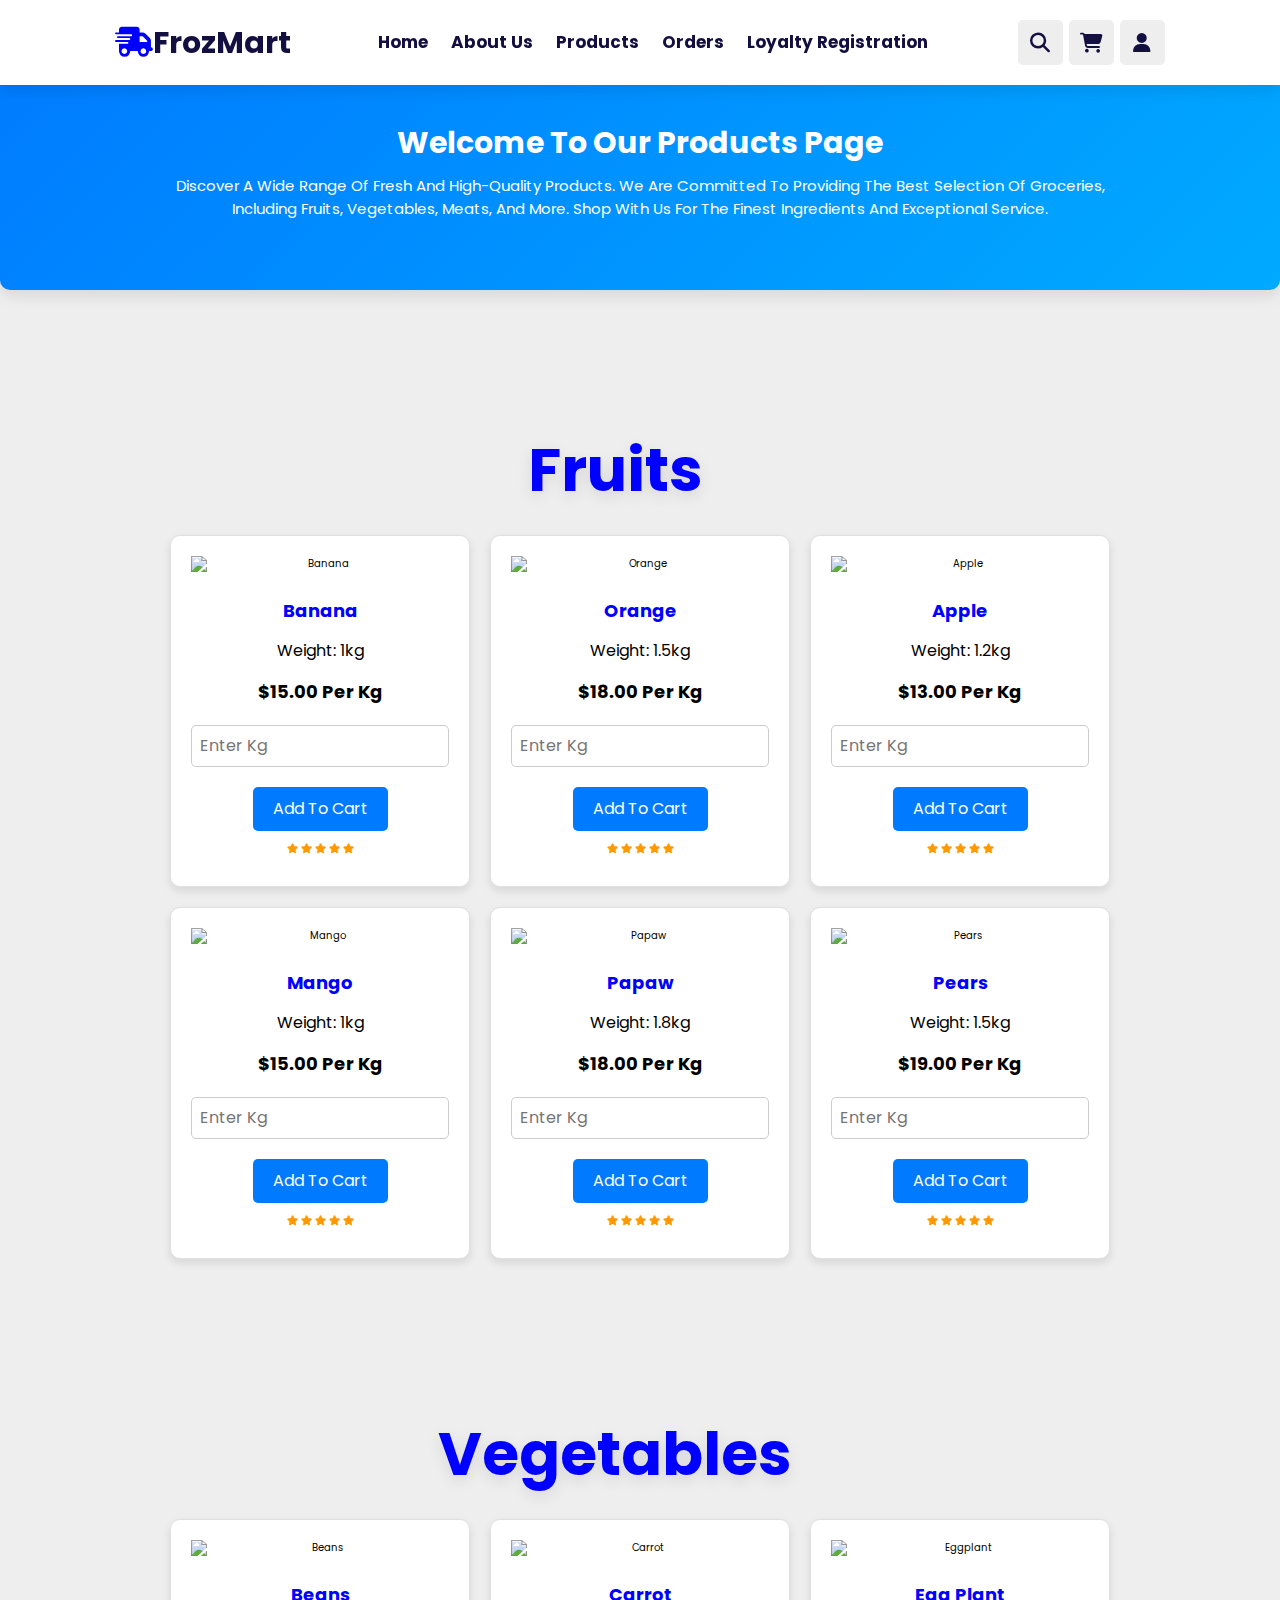
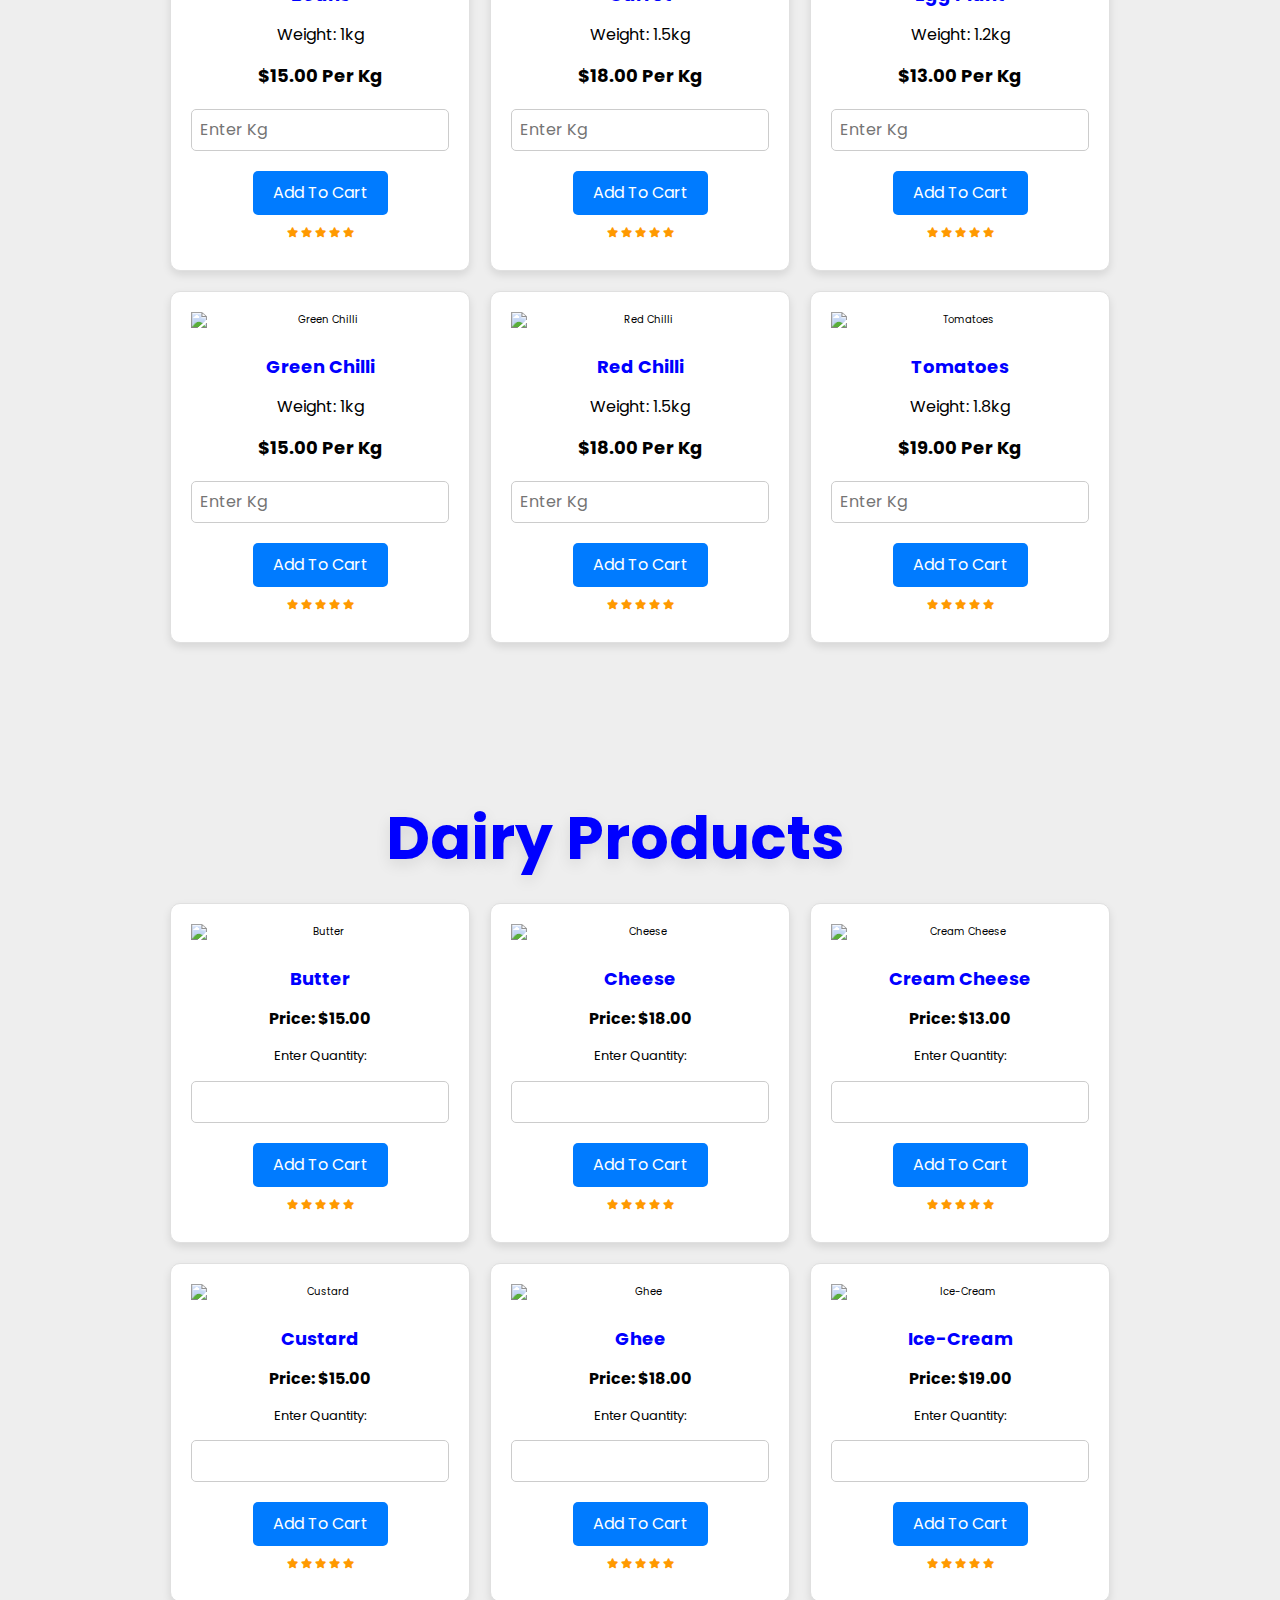
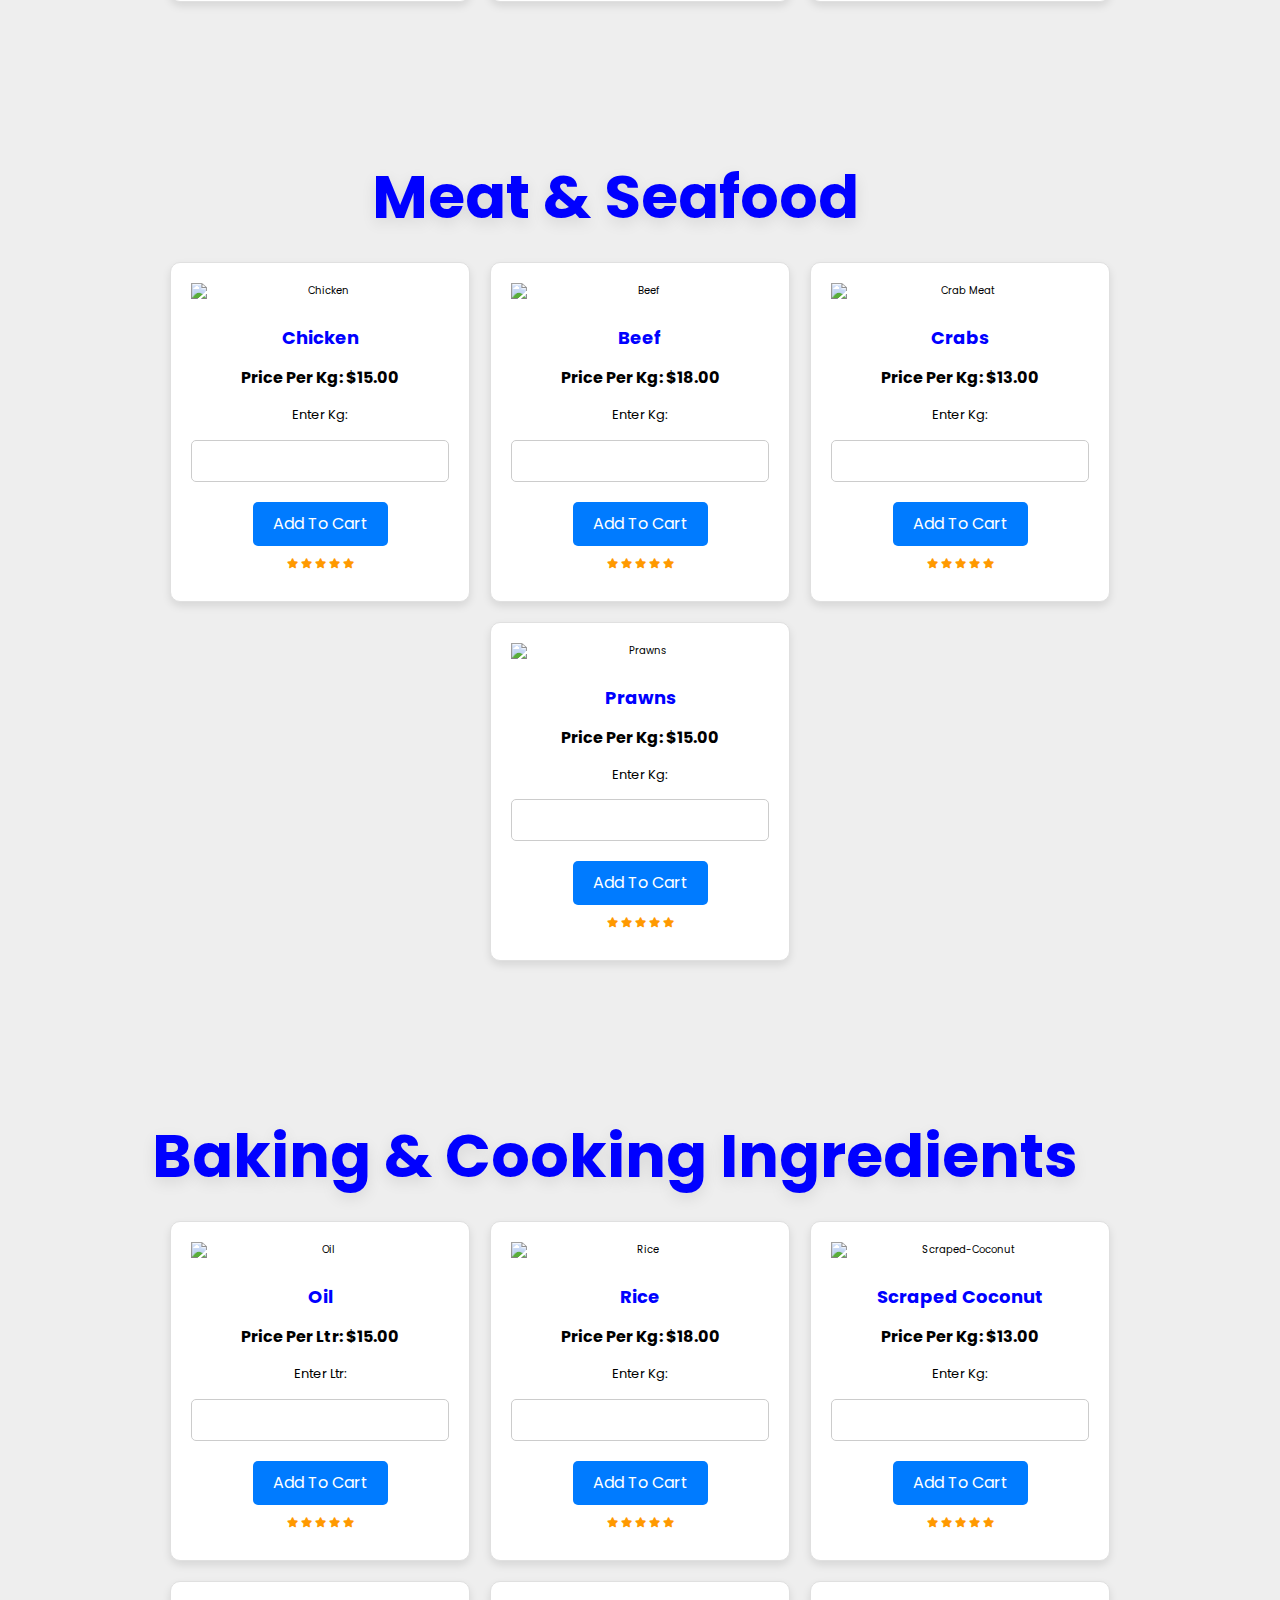
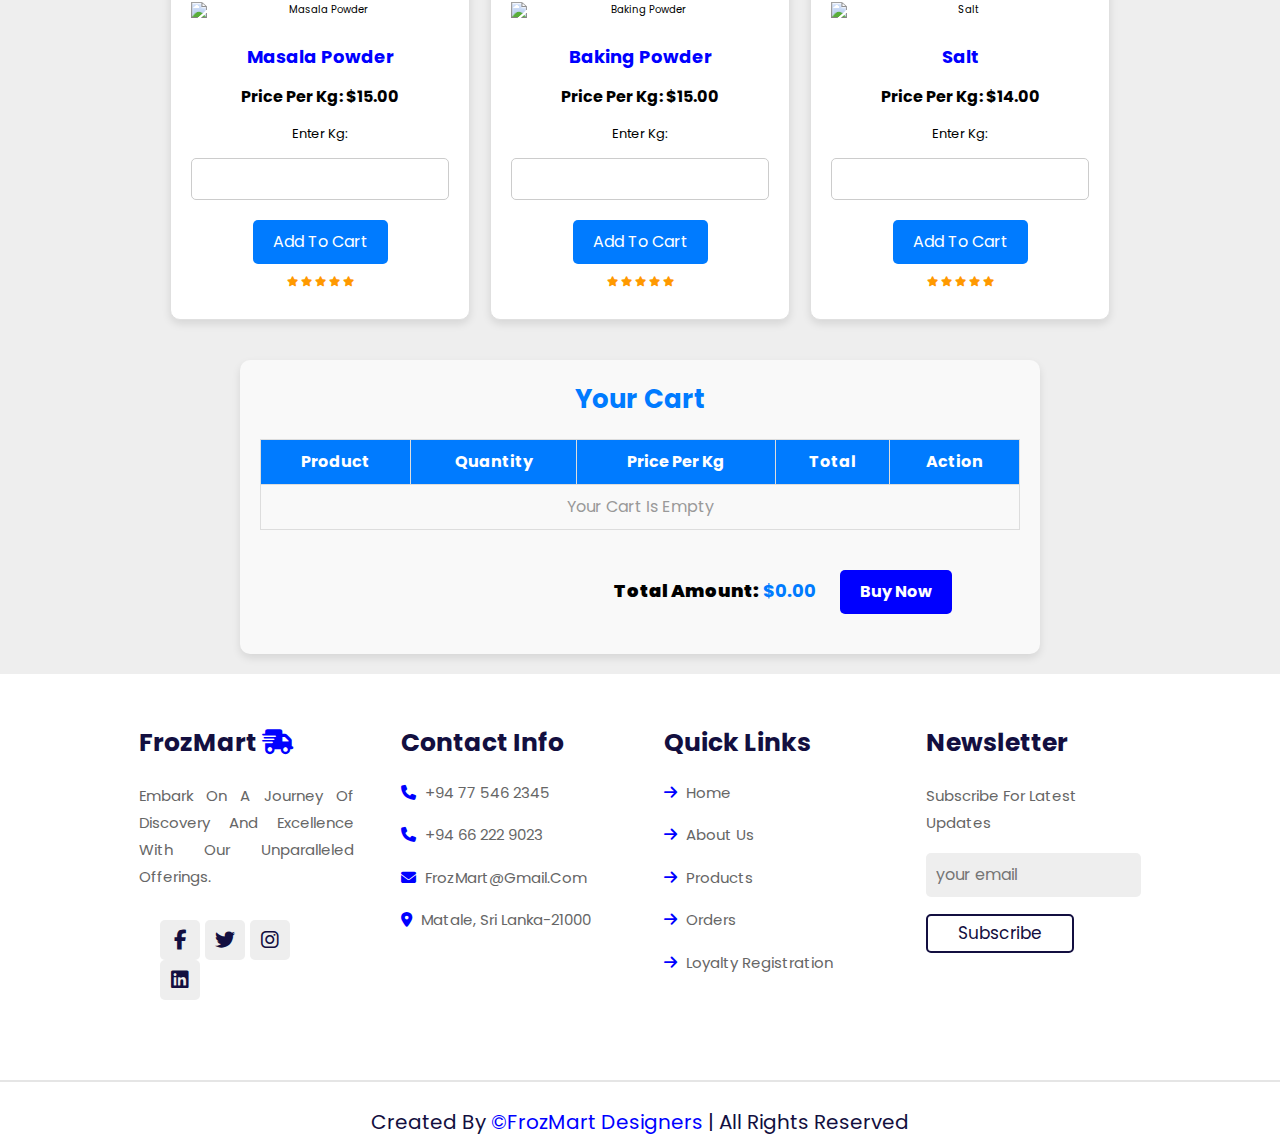
==== categories.html @ f4eea1bd "Add files via upload" ====
<!DOCTYPE html>
<html lang="en">
<head>
    <meta charset="UTF-8">
    <meta name="viewport" content="width=device-width, initial-scale=1.0">
    <title>FrozMart-Categories</title>

       <!--reset css for browser-->
       <link rel="stylesheet" href="reset.css">


       <link rel="stylesheet" href="./styles3.css">
       
    <!--font awesome link-->
    <link rel="stylesheet" href="https://cdnjs.cloudflare.com/ajax/libs/font-awesome/6.5.2/css/all.min.css">
<!-------------------------------------------------------------------------------------------------------------------------------------------->
</head>
<body>
    <!--header starts-->
    <header class="header">
        <a href="./index.html" class="logo"><i class="fa-solid fa-truck-fast"></i>FrozMart</a>
    
        <nav class="navbar">
            <a href="./index.html">Home</a>
            <a href="./AboutUs.html">About Us</a>
            <a href="./categories.html">products</a>
            <a href="./orders.html">Orders</a>
            <a href="./loyalty registration.html">Loyalty Registration</a>
        </nav>
    
        <section class="icons">
            <section class="fas fa-bars" id="menu-btn"></section>
            <section class="fas fa-search" id="search-btn"></section>
            <section class="fas fa-shopping-cart" id="cart-btn"></section>
            <section class="fas fa-user" id="login-btn"></section>
        </section>
    </header>
<main>
 <!-------------------------------------------------------------------------------------------------------------------------------------------->
    <section class="banner">
        <div class="banner-content">
            <h1>Welcome to Our Products Page</h1>
            <p>Discover a wide range of fresh and high-quality products. We are committed to providing the best selection of groceries, including fruits, vegetables, meats, and more. Shop with us for the finest ingredients and exceptional service.</p>
        </div>
    </section>
<!-------------------------------------------------------------------------------------------------------------------------------------------->
<section class="h1categories">
    <h1>fruits</h1>
</section>
<section class="gallery">
    <div class="content">
        <img src="./Images/banana.webp" alt="banana">
        <h3>banana</h3>
        <p>Weight: 1kg</p>
        <h6>$15.00 per kg</h6>
        <input type="number" min="1" id="banana-quantity" placeholder="Enter kg">
        <button class="add-to-cart" data-product="banana" data-price="15.00" data-weight="1">Add to Cart</button>
        <ul>
            <li><i class="fa fa-star checked"></i></li>
            <li><i class="fa fa-star checked"></i></li>
            <li><i class="fa fa-star checked"></i></li>
            <li><i class="fa fa-star checked"></i></li>
            <li><i class="fa fa-star"></i></li>
        </ul>
    </div>

    <div class="content">
        <img src="./Images/orange.png" alt="orange">
        <h3>orange</h3>
        <p>Weight: 1.5kg</p>
        <h6>$18.00 per kg</h6>
        <input type="number" min="1" id="orange-quantity" placeholder="Enter kg">
        <button class="add-to-cart" data-product="orange" data-price="18.00" data-weight="1">Add to Cart</button>
        <ul>
            <li><i class="fa fa-star checked"></i></li>
            <li><i class="fa fa-star checked"></i></li>
            <li><i class="fa fa-star checked"></i></li>
            <li><i class="fa fa-star"></i></li>
            <li><i class="fa fa-star"></i></li>
        </ul>
    </div>

    <div class="content">
        <img src="./Images/apple.png" alt="apple">
        <h3>apple</h3>
        <p>Weight: 1.2kg</p>
        <h6>$13.00 per kg</h6>
        <input type="number" min="1" id="apple-quantity" placeholder="Enter kg">
        <button class="add-to-cart" data-product="apple" data-price="13.00" data-weight="1">Add to Cart</button>
        <ul>
            <li><i class="fa fa-star checked"></i></li>
            <li><i class="fa fa-star checked"></i></li>
            <li><i class="fa fa-star checked"></i></li>
            <li><i class="fa fa-star"></i></li>
            <li><i class="fa fa-star"></i></li>
        </ul>
    </div>

    <div class="content">
        <img src="./Images/mango.png" alt="mango">
        <h3>mango</h3>
        <p>Weight: 1kg</p>
        <h6>$15.00 per kg</h6>
        <input type="number" min="1" id="mango-quantity" placeholder="Enter kg">
        <button class="add-to-cart" data-product="mango" data-price="15.00" data-weight="1">Add to Cart</button>
        <ul>
            <li><i class="fa fa-star checked"></i></li>
            <li><i class="fa fa-star checked"></i></li>
            <li><i class="fa fa-star checked"></i></li>
            <li><i class="fa fa-star"></i></li>
            <li><i class="fa fa-star"></i></li>
        </ul>
    </div>

    <div class="content">
        <img src="./Images/papaw.png" alt="papaw">
        <h3>papaw</h3>
        <p>Weight: 1.8kg</p>
        <h6>$18.00 per kg</h6>
        <input type="number" min="1" id="papaw-quantity" placeholder="Enter kg">
        <button class="add-to-cart" data-product="papaw" data-price="18.00" data-weight="1">Add to Cart</button>
        <ul>
            <li><i class="fa fa-star checked"></i></li>
            <li><i class="fa fa-star checked"></i></li>
            <li><i class="fa fa-star checked"></i></li>
            <li><i class="fa fa-star"></i></li>
            <li><i class="fa fa-star"></i></li>
        </ul>
    </div>

    <div class="content">
        <img src="./Images/pears.webp" alt="pears">
        <h3>pears</h3>
        <p>Weight: 1.5kg</p>
        <h6>$19.00 per kg</h6>
        <input type="number" min="1" id="pears-quantity" placeholder="Enter kg">
        <button class="add-to-cart" data-product="pears" data-price="19.00" data-weight="1">Add to Cart</button>
        <ul>
            <li><i class="fa fa-star checked"></i></li>
            <li><i class="fa fa-star checked"></i></li>
            <li><i class="fa fa-star checked"></i></li>
            <li><i class="fa fa-star"></i></li>
            <li><i class="fa fa-star"></i></li>
        </ul>
    </div>
</section>

<!-------------------------------------------------------------------------------------------------------------------------------------------->

<section class="h1categories">
    <h1>vegetables</h1>
</section>
<section class="gallery2">
    <div class="content">
        <img src="./Images/beans.png" alt="beans">
        <h3>beans</h3>
        <p>Weight: 1kg</p>
        <h6>$15.00 per kg</h6>
        <input type="number" min="1" id="beans-quantity" placeholder="Enter kg">
        <button class="add-to-cart" data-product="beans" data-price="15.00" data-weight="1">Add to Cart</button>
        <ul>
            <li><i class="fa fa-star checked"></i></li>
            <li><i class="fa fa-star checked"></i></li>
            <li><i class="fa fa-star checked"></i></li>
            <li><i class="fa fa-star checked"></i></li>
            <li><i class="fa fa-star"></i></li>
        </ul>
    </div>

    <div class="content">
        <img src="./Images/carrot.png" alt="carrot">
        <h3>carrot</h3>
        <p>Weight: 1.5kg</p>
        <h6>$18.00 per kg</h6>
        <input type="number" min="1" id="carrot-quantity" placeholder="Enter kg">
        <button class="add-to-cart" data-product="carrot" data-price="18.00" data-weight="1">Add to Cart</button>
        <ul>
            <li><i class="fa fa-star checked"></i></li>
            <li><i class="fa fa-star checked"></i></li>
            <li><i class="fa fa-star checked"></i></li>
            <li><i class="fa fa-star checked"></i></li>
            <li><i class="fa fa-star"></i></li>
        </ul>
    </div>

    <div class="content">
        <img src="./Images/eggplant.png" alt="eggplant">
        <h3>egg plant</h3>
        <p>Weight: 1.2kg</p>
        <h6>$13.00 per kg</h6>
        <input type="number" min="1" id="egg-plant-quantity" placeholder="Enter kg">
        <button class="add-to-cart" data-product="egg-plant" data-price="13.00" data-weight="1">Add to Cart</button>
        <ul>
            <li><i class="fa fa-star checked"></i></li>
            <li><i class="fa fa-star checked"></i></li>
            <li><i class="fa fa-star checked"></i></li>
            <li><i class="fa fa-star checked"></i></li>
            <li><i class="fa fa-star"></i></li>
        </ul>
    </div>

    <div class="content">
        <img src="./Images/green chilli.png" alt="green chilli">
        <h3>green chilli</h3>
        <p>Weight: 1kg</p>
        <h6>$15.00 per kg</h6>
        <input type="number" min="1" id="green-chilli-quantity" placeholder="Enter kg">
        <button class="add-to-cart" data-product="green-chilli" data-price="15.00" data-weight="1">Add to Cart</button>
        <ul>
            <li><i class="fa fa-star checked"></i></li>
            <li><i class="fa fa-star checked"></i></li>
            <li><i class="fa fa-star checked"></i></li>
            <li><i class="fa fa-star checked"></i></li>
            <li><i class="fa fa-star"></i></li>
        </ul>
    </div>

    <div class="content">
        <img src="./Images/red chilli.png" alt="red chilli">
        <h3>red chilli</h3>
        <p>Weight: 1.5kg</p>
        <h6>$18.00 per kg</h6>
        <input type="number" min="1" id="red-chilli-quantity" placeholder="Enter kg">
        <button class="add-to-cart" data-product="red-chilli" data-price="18.00" data-weight="1">Add to Cart</button>
        <ul>
            <li><i class="fa fa-star checked"></i></li>
            <li><i class="fa fa-star checked"></i></li>
            <li><i class="fa fa-star checked"></i></li>
            <li><i class="fa fa-star checked"></i></li>
            <li><i class="fa fa-star"></i></li>
        </ul>
    </div>

    <div class="content">
        <img src="./Images/tomatoes.png" alt="tomatoes">
        <h3>tomatoes</h3>
        <p>Weight: 1.8kg</p>
        <h6>$19.00 per kg</h6>
        <input type="number" min="1" id="tomatoes-quantity" placeholder="Enter kg">
        <button class="add-to-cart" data-product="tomatoes" data-price="19.00" data-weight="1">Add to Cart</button>
        <ul>
            <li><i class="fa fa-star checked"></i></li>
            <li><i class="fa fa-star checked"></i></li>
            <li><i class="fa fa-star checked"></i></li>
            <li><i class="fa fa-star checked"></i></li>
            <li><i class="fa fa-star"></i></li>
        </ul>
    </div>
</section>

<!-------------------------------------------------------------------------------------------------------------------------------------------->

<section class="h1categories">
    <h1>dairy products</h1>
</section>
<section class="gallery3">
    <div class="content">
        <img src="./Images/butter.png" alt="butter">
        <h3>butter</h3>
        <p>Price: $15.00</p>
        <label for="butter-quantity">Enter quantity:</label>
        <input type="number" id="butter-quantity" min="1">
        <button class="add-to-cart" data-product="butter" data-price="15.00" data-weight="1">Add to Cart</button>
        <ul>
            <li><i class="fa fa-star checked"></i></li>
            <li><i class="fa fa-star checked"></i></li>
            <li><i class="fa fa-star checked"></i></li>
            <li><i class="fa fa-star checked"></i></li>
            <li><i class="fa fa-star"></i></li>
        </ul>
    </div>

    <div class="content">
        <img src="./Images/cheese.png" alt="cheese">
        <h3>cheese</h3>
        <p>Price: $18.00</p>
        <label for="cheese-quantity">Enter quantity:</label>
        <input type="number" id="cheese-quantity" name="cheese-quantity" min="1">
        <button class="add-to-cart" data-product="cheese" data-price="18.00" data-weight="1">Add to Cart</button>
        <ul>
            <li><i class="fa fa-star checked"></i></li>
            <li><i class="fa fa-star checked"></i></li>
            <li><i class="fa fa-star checked"></i></li>
            <li><i class="fa fa-star"></i></li>
            <li><i class="fa fa-star"></i></li>
        </ul>
    </div>

    <div class="content">
        <img src="./Images/cream cheese.png" alt="cream cheese">
        <h3>cream cheese</h3>
        <p>Price: $13.00</p>
        <label for="cream-cheese-quantity">Enter quantity:</label>
        <input type="number" id="cream-cheese-quantity" name="cream-cheese-quantity" min="1">
        <button class="add-to-cart" data-product="cream-cheese" data-price="13.00" data-weight="1">Add to Cart</button>
        <ul>
            <li><i class="fa fa-star checked"></i></li>
            <li><i class="fa fa-star checked"></i></li>
            <li><i class="fa fa-star checked"></i></li>
            <li><i class="fa fa-star"></i></li>
            <li><i class="fa fa-star"></i></li>
        </ul>
    </div>

    <div class="content">
        <img src="./Images/custard.png" alt="custard">
        <h3>custard</h3>
        <p>Price: $15.00</p>
        <label for="custard-quantity">Enter quantity:</label>
        <input type="number" id="custard-quantity" name="custard-quantity" min="1">
        <button class="add-to-cart" data-product="custard" data-price="15.00" data-weight="1">Add to Cart</button>
        <ul>
            <li><i class="fa fa-star checked"></i></li>
            <li><i class="fa fa-star checked"></i></li>
            <li><i class="fa fa-star checked"></i></li>
            <li><i class="fa fa-star"></i></li>
            <li><i class="fa fa-star"></i></li>
        </ul>
    </div>

    <div class="content">
        <img src="./Images/ghee.png" alt="ghee">
        <h3>ghee</h3>
        <p>Price: $18.00</p>
        <label for="ghee-quantity">Enter quantity:</label>
        <input type="number" id="ghee-quantity" name="ghee-quantity" min="1" step="0.1">
        <button class="add-to-cart" data-product="ghee" data-price="18.00" data-weight="1">Add to Cart</button>
        <ul>
            <li><i class="fa fa-star checked"></i></li>
            <li><i class="fa fa-star checked"></i></li>
            <li><i class="fa fa-star checked"></i></li>
            <li><i class="fa fa-star"></i></li>
            <li><i class="fa fa-star"></i></li>
        </ul>
    </div>

    <div class="content">
        <img src="./Images/ice cream.webp" alt="ice-cream">
        <h3>ice-cream</h3>
        <p>Price: $19.00</p>
        <label for="ice-cream-quantity">Enter quantity:</label>
        <input type="number" id="ice-cream-quantity" name="ice-cream-quantity" min="1">
        <button class="add-to-cart" data-product="ice-cream" data-price="19.00" data-weight="1">Add to Cart</button>
        <ul>
            <li><i class="fa fa-star checked"></i></li>
            <li><i class="fa fa-star checked"></i></li>
            <li><i class="fa fa-star checked"></i></li>
            <li><i class="fa fa-star"></i></li>
            <li><i class="fa fa-star"></i></li>
        </ul>
    </div>
</section>

<!-------------------------------------------------------------------------------------------------------------------------------------------->

<section class="h1categories">
    <h1>Meat & seafood</h1>
</section>
<section class="gallery4">
    <div class="content">
        <img src="./Images/chicken meat.png" alt="chicken">
        <h3>chicken</h3>
        <p>Price per kg: $15.00</p>
        <label for="chicken-quantity">Enter kg:</label>
        <input type="number" id="chicken-quantity" min="1" step="0.1">
        <button class="add-to-cart" data-product="chicken" data-price="15.00" data-weight="1">Add to Cart</button>
        <ul>
            <li><i class="fa fa-star checked"></i></li>
            <li><i class="fa fa-star checked"></i></li>
            <li><i class="fa fa-star checked"></i></li>
            <li><i class="fa fa-star checked"></i></li>
            <li><i class="fa fa-star"></i></li>
        </ul>
    </div>

    <div class="content">
        <img src="./Images/beef meat.png" alt="beef">
        <h3>beef</h3>
        <p>Price per kg: $18.00</p>
        <label for="beef-quantity">Enter kg:</label>
        <input type="number" id="beef-quantity" name="beef-quantity" min="1" step="0.1">
        <button class="add-to-cart" data-product="beef" data-price="18.00" data-weight="1">Add to Cart</button>
        <ul>
             <li><i class="fa fa-star checked"></i></li>
             <li><i class="fa fa-star checked"></i></li>
             <li><i class="fa fa-star checked"></i></li>
             <li><i class="fa fa-star"></i></li>
             <li><i class="fa fa-star"></i></li>
        </ul>
        </div>
    
        <div class="content">
            <img src="./Images/crab meat.png" alt="crab meat">
            <h3>crabs</h3>
            <p>Price per kg: $13.00</p>
            <label for="crab-quantity">Enter kg:</label>
            <input type="number" id="crab-quantity" name="crab-quantity" min="1" step="0.1">
            <button class="add-to-cart" data-product="crab" data-price="13.00" data-weight="1">Add to Cart</button>
            <ul>
                <li><i class="fa fa-star checked"></i></li>
                <li><i class="fa fa-star checked"></i></li>
                <li><i class="fa fa-star checked"></i></li>
                <li><i class="fa fa-star"></i></li>
                <li><i class="fa fa-star"></i></li>
            </ul>
        </div>
    
        <div class="content">
            <img src="./Images/prawn meat.png" alt="prawns">
            <h3>prawns</h3>
            <p>Price per kg: $15.00</p>
            <label for="prawn-quantity">Enter kg:</label>
            <input type="number" id="prawn-quantity" name="prawn-quantity" min="1" step="0.1">
            <button class="add-to-cart" data-product="prawn" data-price="15.00" data-weight="1">Add to Cart</button>
            <ul>
                <li><i class="fa fa-star checked"></i></li>
                <li><i class="fa fa-star checked"></i></li>
                <li><i class="fa fa-star checked"></i></li>
                <li><i class="fa fa-star"></i></li>
                <li><i class="fa fa-star"></i></li>
            </ul>
    </section>
<!-------------------------------------------------------------------------------------------------------------------------------------------->

<section class="h1categories">
    <h1>baking & cooking ingredients</h1>
</section>
<section class="gallery5">
    <div class="content">
        <img src="./Images/oil.png" alt="oil">
        <h3>oil</h3>
        <p>Price per Ltr: $15.00</p>
        <label for="oil-quantity">Enter Ltr:</label>
        <input type="number" id="oil-quantity" min="1">
        <button class="add-to-cart" data-product="oil" data-price="15.00" data-weight="1">Add to Cart</button>
        <ul>
            <li><i class="fa fa-star checked"></i></li>
            <li><i class="fa fa-star checked"></i></li>
            <li><i class="fa fa-star checked"></i></li>
            <li><i class="fa fa-star checked"></i></li>
            <li><i class="fa fa-star"></i></li>
        </ul>
    </div>

    <div class="content">
        <img src="./Images/rice.webp" alt="rice">
        <h3>rice</h3>
        <p>Price per kg: $18.00</p>
        <label for="rice-quantity">Enter kg:</label>
        <input type="number" id="rice-quantity" name="rice-quantity" min="1">
        <button class="add-to-cart" data-product="rice" data-price="18.00" data-weight="1">Add to Cart</button>
        <ul>
             <li><i class="fa fa-star checked"></i></li>
             <li><i class="fa fa-star checked"></i></li>
             <li><i class="fa fa-star checked"></i></li>
             <li><i class="fa fa-star"></i></li>
             <li><i class="fa fa-star"></i></li>
        </ul>
        </div>
    
        <div class="content">
            <img src="./Images/coconut.png" alt="scraped-coconut">
            <h3>scraped coconut</h3>
            <p>Price per kg: $13.00</p>
            <label for="scraped-coconut-quantity">Enter kg:</label>
            <input type="number" id="scraped-coconut-quantity" name="scraped-coconut-quantity" min="1">
            <button class="add-to-cart" data-product="scraped-coconut" data-price="13.00" data-weight="1">Add to Cart</button>
            <ul>
                <li><i class="fa fa-star checked"></i></li>
                <li><i class="fa fa-star checked"></i></li>
                <li><i class="fa fa-star checked"></i></li>
                <li><i class="fa fa-star"></i></li>
                <li><i class="fa fa-star"></i></li>
            </ul>
        </div>
    
        <div class="content">
            <img src="./Images/masala powder.webp" alt="masala powder">
            <h3>masala powder</h3>
            <p>Price per kg: $15.00</p>
            <label for="masala-powder-quantity">Enter kg:</label>
            <input type="number" id="masala-powder-quantity" name="masala-powder-quantity" min="1">
            <button class="add-to-cart" data-product="masala-powder" data-price="15.00" data-weight="1">Add to Cart</button>
            <ul>
                <li><i class="fa fa-star checked"></i></li>
                <li><i class="fa fa-star checked"></i></li>
                <li><i class="fa fa-star checked"></i></li>
                <li><i class="fa fa-star"></i></li>
                <li><i class="fa fa-star"></i></li>
            </ul>
        </div>

            <div class="content">
                <img src="./Images/baking powder.png" alt="baking powder">
                <h3>baking powder</h3>
                <p>Price per kg: $15.00</p>
                <label for="baking-powder-quantity">Enter kg:</label>
                <input type="number" id="baking-powder-quantity" name="baking-powder-quantity" min="1">
                <button class="add-to-cart" data-product="baking-powder" data-price="15.00" data-weight="1">Add to Cart</button>
                <ul>
                    <li><i class="fa fa-star checked"></i></li>
                    <li><i class="fa fa-star checked"></i></li>
                    <li><i class="fa fa-star checked"></i></li>
                    <li><i class="fa fa-star"></i></li>
                    <li><i class="fa fa-star"></i></li>
                </ul>
            </div>

            <div class="content">
                <img src="./Images/salt.png" alt="salt">
                <h3>salt</h3>
                <p>Price per kg: $14.00</p>
                <label for="salt-quantity">Enter kg:</label>
                <input type="number" id="salt-quantity" name="salt-quantity" min="1">
                <button class="add-to-cart" data-product="salt" data-price="14.00" data-weight="1">Add to Cart</button>
                <ul>
                    <li><i class="fa fa-star checked"></i></li>
                    <li><i class="fa fa-star checked"></i></li>
                    <li><i class="fa fa-star checked"></i></li>
                    <li><i class="fa fa-star"></i></li>
                    <li><i class="fa fa-star"></i></li>
                </ul>
            </div>
    </section>

<!-------------------------------------------------------------------------------------------------------------------------------------------->
<!-- Cart Section -->
<section class="cart-section">
    <h2>Your Cart</h2>
    <table id="cart-table">
        <thead>
            <tr>
                <th>Product</th>
                <th>Quantity</th>
                <th>Price per kg</th>
                <th>Total</th>
                <th>Action</th>
            </tr>
        </thead>
        <tbody id="cart-body">
            <!-- Initial empty row -->
            <tr id="cart-placeholder">
                <td colspan="5">Your cart is empty</td>
            </tr>
        </tbody>
    </table>
    <div class="cart-summary">
        <strong>Total Amount:</strong> <span id="cart-total">$0.00</span>
        <button class="buy-now">Buy Now</button>
    </div>
</section>

    <!-------------------------------------------------------------------------------------------------------------------------------------------->
    
</main>

    <footer>
        <!--footer section starts-->

<section class="footer">

    <div class="box-container">

        <div class="box">
            <h3>FrozMart <i class="fa-solid fa-truck-fast"></i></h3>
            <p class="footer-note"> Embark on a journey of discovery and excellence with our unparalleled offerings. </p>
            <div class="share">
                <a href="#" class="fab fa-facebook-f"></a>
                <a href="#" class="fab fa-twitter"></a>
                <a href="#" class="fab fa-instagram"></a>
                <a href="#" class="fab fa-linkedin"></a>
            </div>
        </div>

        <div class="box">
            <h3>contact info</h3>
            <a href="#" class="links"> <i class="fas fa-phone"></i> +94 77 546 2345 </a>
            <a href="#" class="links"> <i class="fas fa-phone"></i> +94 66 222 9023 </a>
            <a href="#" class="links"> <i class="fa-sharp fa-solid fa-envelope"></i> FrozMart@gmail.com </a>
            <a href="#" class="links"> <i class="fa-sharp fa-solid fa-location-dot"></i> matale, sri lanka-21000 </a>
            </div>

            <div class="box">
                <h3>quick links</h3>
                <a href="./index.html" class="links"> <i class="fas fa-arrow-right"></i> Home </a>
                <a href="./AboutUs.html" class="links"> <i class="fas fa-arrow-right"></i> About Us</a>
                <a href="./categories.html" class="links"> <i class="fas fa-arrow-right"></i> products </a>
                <a href="./orders.html" class="links"> <i class="fas fa-arrow-right"></i> Orders </a>
                <a href="./loyalty registration.html" class="links"> <i class="fas fa-arrow-right"></i> Loyalty Registration </a>
            </div>
                <div class="box">
                    <h3>newsletter</h3>
                    <p>subscribe for latest updates</p>
                    <input type="email" placeholder="your email" class="email">
                    <input type="submit" value="subscribe" class="btn">
                </div>
        </div>

    </div>

    <div class="credit"> created by <span> &copy;FrozMart designers </span> | all rights reserved </div>

</section>

<!--footer section ends-->
    </footer>

    <script src="https://cdn.jsdelivr.net/npm/swiper@11/swiper-bundle.min.js"></script>
    <script src="script.js"></script>
</body>
</html>
---- styles3.css ----
/*PRODUCTS PAGE*/


@import url('https://fonts.googleapis.com/css2?family=Poppins:ital,wght@0,100;0,200;0,300;0,400;0,500;0,600;0,700;0,800;0,900;1,100;1,200;1,300;1,400;1,500;1,600;1,700;1,800;1,900&display=swap');

:root{
    --blue:#87cefa;
    --black:#130f40;
    --light-color:#666;
    --dark-color:#0000FF;
    --box-shadow:0 .5rem 1.5rem rgba(0,0,0,.1);
    --border:.2rem solid rgba(0,0,0,.1);
    --outline:.1rem solid rgba(0,0,0,.1);
    --outline-hover:.2rem solid var(--black);
}

*{
    font-family: "Poppins", sans-serif;
    margin: 0; padding: 0;
    box-sizing: border-box;
    outline: none; border: none;
    text-decoration: none;
    text-transform: capitalize;
    transition: all .4s linear;
}
*::before,
*::after{
    padding: 0;
    margin: 0;
    box-sizing: border-box;
}

html{
    font-size: 62.5%;
    overflow-x: hidden;
    scroll-behavior: smooth;
    scroll-padding-top: 7rem;
}

body{
    background: #eee;
}

div{
    padding: 2rem 9%;
}

.heading{
    text-align: center;
    padding: 2rem 0;
    padding-bottom: 3rem;
    font-size: 3.5rem;
    color: var(--black);
}

.heading span{
    background: var(--dark-color);
    color: #fff;
    display: inline-block;
    padding: .5rem 3rem;
    clip-path: polygon(100% 0, 93% 50%, 100% 99%, 0% 100%, 7% 50%, 0% 0%);
}

.btn{
    margin-top: 1rem;
    display: inline-block;
    padding: .5rem 3rem;
    font-size: 1.7rem;
    border-radius: .5rem;
    border: .2rem solid var(--black);
    color: var(--black);
    cursor: pointer;
    background: #fff;
}

.btn:hover{
    background: var(--dark-color);
    color: #fff;
}

.header{
    position: fixed;
    top: 0; left: 0; right: 0;
    z-index: 1000;
    display: flex;
    align-items: center;
    justify-content: space-between;
    padding: 2rem 9%;
    background: #fff;
    box-shadow: var(--box-shadow);
}

.header .logo{
    font-size: 3em;
    font-weight: bolder;
    color: var(--black);
}

.header .logo i{
    color: var(--dark-color);
}

.header .navbar a{
    font-size: 1.7rem;
    margin: 0 1rem;
    color: var(--black);
    position: relative;
    text-decoration: none;
    font-weight: bold;
}

.header .navbar a::after{
    content: "";
    position: absolute;
    background-color: var(--dark-color);
    height: 3px;
    width: 0%;
    left: 0;
    bottom: -10px;
    transition: 0.3s;
}

.header .navbar a:hover{
    color: var(--dark-color);
}

.header .navbar a:hover::after{
    width: 100%;
}

.header .navbar a.active{
    background: var(--blue);
    color: #fff;
    box-shadow: var(--box-shadowS);
}



.header .icons section{
    height: 4.5rem;
    width: 4.5rem;
    line-height: 4.5rem;
    border-radius: .5rem;
    background: #eee;
    color: var(--black);
    font-size: 2rem;
    margin-left: .3rem;
    cursor: pointer;
    text-align: center;
}

.header .icons section:hover{
    background: var(--dark-color);
    color: #fff;
}

#menu-btn{
    display: none;
}

.header .search-form{
    position: absolute;
    top: 110%; right: 3%;
    width: 50rem;
    height: 5rem;
    background: #fff;
    border-radius: .5rem;
    overflow: hidden;
    display: flex;
    align-items: center;
    box-shadow: var(--box-shadow);
}

.header .search-form.active{
    right: -90rem;
    transition: .1s linear;
}

.header .search-form input{
    height: 100%;
    width: 100%;
    background: none;
    text-transform: none;
    font-size: 1.6rem;
    color: var(--black);
    padding: 0 1.5rem;
}

.header .search-form label{
    font-size: 2.2rem;
    padding-right: 1.5rem;
    color: var(--black);
    cursor: pointer;
}

.header .search-form label:hover{
    color: var(--blue);
}

.header .shopping-cart{
    position: absolute;
    top: 110%; right: 2rem;
    padding: 1rem;
    border-radius: .5rem;
    box-shadow: var(--box-shadow);
    width: 35rem;
    background: #fff;
}

.header .shopping-cart.active{
    right: -60rem;
    transition: .1s linear;
}

.header .shopping-cart .box{
    display: flex;
    align-items: center;
    gap: 1rem;
    position: relative;
    margin: 1rem 0;
}

.header .shopping-cart .box img{
    height: 10rem;
}

.header .shopping-cart .box .fa-trash{
    font-size: 2rem;
    position: absolute;
    top: 50%; right: 2rem;
    cursor: pointer;
    color: var(--light-color);
    transform: translateY(-50%);
}

.header .shopping-cart .box .fa-trash:hover{
    color: var(--dark-color);
}

.header .shopping-cart .box .content h3{
    color: var(--black);
    font-size: 1.7rem;
    padding-bottom: 1rem;
}

.header .shopping-cart .box .content span{
    color: var(--light-color);
    font-size: 1.6rem;
}

.header .shopping-cart .box .content .quanity{
    padding-left: 1rem;
}

.header .shopping-cart .total{
    font-size: 2.5rem;
    padding: 1rem 0;
    text-align: center;
    color: var(--black);
}

.header .shopping-cart .btn{
    display: block;
    text-align: center;
    margin: 1rem;
}

.header .login-form{
    position: absolute;
    top: 110%; right: 2rem;
    width: 30rem;
    box-shadow: var(--box-shadow);
    padding: 2rem;
    border-radius: .5rem;
    background: #fff;
    text-align: center;
}

.header .login-form.active{
    right: -60rem;
    transition: .1s linear;
}

.header .login-form h3{
    font-size: 2.5rem;
    text-transform: uppercase;
    color: var(--black);
}

.header .login-form .box{
    width: 100%;
    margin: .7rem 0;
    background: #eee;
    border-radius: .5rem;
    padding: 1rem;
    font-size: 1.6rem;
    color: var(--black);
    text-transform: none;
}

.header .login-form p{
    font-size: 1.4rem;
    padding: .5rem 0;
    color: var(--light-color);
}

.header .login-form p a{
    color: var(--dark-color);
    text-decoration: underline;
}

.allcards{
    padding-top: 10rem;
    padding-bottom: 10rem;
    padding-right: 5rem;
    display: flex;
    justify-content: center;
    justify-content: space-evenly;
    width: 100%;
}

.card{
    width: 280px;
    height: 360px;
    background: #fff;
    display: flex;
    align-items: flex-end;
    padding: 2rem 1rem;
    position: relative;
    box-shadow: var(--box-shadow);
    transition: 1s all ease-in-out;
}

.card:hover{
    transform: translateY(-10px);
}

.card::before{
    content: "";
    position: absolute;
    top: 0;
    left: 0;
    width: 100%;
    height: 100%;
    background: linear-gradient(to bottom, rgba(13, 36, 63, 0.3), rgba(13, 36, 63, 1));
    z-index: 2;
    opacity: 0;
    transition: 1s all;
}

.card:hover::before{
    opacity: 1;
}

.card img{
    width: 100%;
    height: 100%;
    object-fit: cover;
    position: absolute;
    top: 0;
    left: 0;
}

.card .crinfo{
    position: relative;
    color: #fff;
    z-index: 3;
    opacity: 0;
    transform: translateY(30px);
    transition: 0.5s all;
}

.card:hover .crinfo{
    opacity: 1;
    transform: translateY(0);
}

.card .crinfo h1{
    line-height: 40px;
    margin-bottom: 10px;
}

.card .crinfo p{
    font-size: 15px;
    letter-spacing: 1px;
    margin-bottom: 20px;
}

.card .crinfo .btn{
    background: #fff;
    padding: 1rem 3rem;
    color: #000;
    font-size: 12px;
    cursor: pointer;
    border-radius: 20px;
    text-decoration: none;
    font-weight: bold;
    transition: .4s ease-in-out;
}

.card .crinfo .btn:hover{
    background: var(--dark-color);
    color: #fff;
    box-shadow: var(--box-shadow);
}

.h1categories{
    padding-top: 13rem;
    display: flex;
    justify-content: center;
    padding-right: 5rem;
    font-size: 3rem;
    color: var(--dark-color);
    text-shadow: var(--box-shadow);
}

.watermark{
    position: relative;
}

/*Fruits*/


.gallery {
    display: flex;
    flex-wrap: wrap;
    justify-content: center;
    gap: 20px;
    padding: 20px;
}

.gallery .content {
    display: flex;
    flex-direction: column;
    justify-content: space-between; /* This will help distribute space evenly */
    background-color: #ffffff; /* Main theme color */
    border: 1px solid #e0e0e0;
    border-radius: 10px;
    box-shadow: 0 4px 8px rgba(0, 0, 0, 0.1);
    overflow: hidden;
    text-align: center;
    transition: transform 0.3s, box-shadow 0.3s;
    width: 300px;
    padding: 20px;
}

.gallery .content img {
    max-width: 100%;
    height: auto;
    margin-bottom: 15px;
}

.gallery .content h3 {
    color: var(--dark-color);
    margin: 10px 0;
    font-size: large;
}

.gallery .content p {
    color: #000000;
    margin: 5px 0;
    font-size: medium;
}

.gallery .content h6 {
    color: #000000;
    font-size: 18px;
    margin: 10px 0;
}

.gallery .content ul {
    list-style-type: none;
    padding: 0;
    margin: 10px 0;
}

.gallery .content ul li {
    display: inline-block;
    color: #ff9900; /* Star color */
}

.gallery .content input[type="number"] {
    width: 100%;
    padding: 8px;
    margin: 10px 0;
    border: 1px solid #ccc;
    border-radius: 5px;
    font-size: medium;
}

.gallery .content button.add-to-cart {
    background-color: #007bff; /* Secondary theme color */
    border: none;
    border-radius: 5px;
    color: white;
    cursor: pointer;
    font-size: 16px;
    margin-top: 10px;
    padding: 10px 20px;
    transition: background-color 0.3s;
    align-self: center;
}

.gallery .content:hover {
    transform: scale(1.05);
    box-shadow: 0 6px 12px rgba(0, 0, 0, 0.15);
}

.gallery .content:hover button.add-to-cart {
    display: inline-block;
}

.gallery .content button.add-to-cart:hover {
    background-color: #0056b3;
}



/*vegetables*/
.gallery2 {
    display: flex;
    flex-wrap: wrap;
    justify-content: center;
    gap: 20px;
    padding: 20px;
}

.gallery2 .content {
    display: flex;
    flex-direction: column;
    justify-content: space-between; /* Ensure space is distributed evenly */
    background-color: #ffffff; /* Main theme color */
    border: 1px solid #e0e0e0;
    border-radius: 10px;
    box-shadow: 0 4px 8px rgba(0, 0, 0, 0.1);
    overflow: hidden;
    text-align: center;
    transition: transform 0.3s, box-shadow 0.3s;
    width: 300px;
    padding: 20px;
}

.gallery2 .content img {
    max-width: 100%;
    height: auto;
    margin-bottom: 15px;
}

.gallery2 .content h3 {
    color: var(--dark-color);
    margin: 10px 0;
    font-size: large;
}

.gallery2 .content p {
    color: #000000;
    margin: 5px 0;
    font-size: medium;
}

.gallery2 .content h6 {
    color: #000000;
    font-size: 18px;
    margin: 10px 0;
}

.gallery2 .content ul {
    list-style-type: none;
    padding: 0;
    margin: 10px 0;
}

.gallery2 .content ul li {
    display: inline-block;
    color: #ff9900; /* Star color */
}

.gallery2 .content input[type="number"] {
    width: 100%;
    padding: 8px;
    margin: 10px 0;
    border: 1px solid #ccc;
    border-radius: 5px;
    font-size: medium;
}

.gallery2 .content button.add-to-cart {
    background-color: #007bff; /* Secondary theme color */
    border: none;
    border-radius: 5px;
    color: white;
    cursor: pointer;
    font-size: 16px;
    margin-top: 10px;
    padding: 10px 20px;
    transition: background-color 0.3s;
    align-self: center; /* Center the button */
}

.gallery2 .content:hover {
    transform: scale(1.05);
    box-shadow: 0 6px 12px rgba(0, 0, 0, 0.15);
}

.gallery2 .content:hover button.add-to-cart {
    display: inline-block;
}

.gallery2 .content button.add-to-cart:hover {
    background-color: #0056b3;
}







 /*dairy products*/

 .gallery3 {
    display: flex;
    flex-wrap: wrap;
    justify-content: center;
    gap: 20px;
    padding: 20px;
}

.gallery3 .content {
    display: flex;
    flex-direction: column;
    justify-content: space-between; /* Ensure space is distributed evenly */
    background-color: #ffffff; /* Main theme color */
    border: 1px solid #e0e0e0;
    border-radius: 10px;
    box-shadow: 0 4px 8px rgba(0, 0, 0, 0.1);
    overflow: hidden;
    text-align: center;
    transition: transform 0.3s, box-shadow 0.3s;
    width: 300px;
    padding: 20px;
}

.gallery3 .content img {
    max-width: 100%;
    height: auto;
    margin-bottom: 15px;
}

.gallery3 .content h3 {
    color: var(--dark-color);
    margin: 10px 0;
    font-size: large;
}

.gallery3 .content p {
    color: #000000;
    margin: 5px 0;
    font-size: medium;
    font-weight: bold;
}

.gallery3 .content label {
    display: block;
    margin: 10px 0 5px;
    color: #000000;
    font-size: small;
}

.gallery3 .content input[type="number"] {
    width: 100%;
    padding: 8px;
    margin: 10px 0;
    border: 1px solid #ccc;
    border-radius: 5px;
    font-size: medium;
}

.gallery3 .content button.add-to-cart {
    background-color: #007bff; /* Secondary theme color */
    border: none;
    border-radius: 5px;
    color: white;
    cursor: pointer;
    font-size: 16px;
    margin-top: 10px;
    padding: 10px 20px;
    transition: background-color 0.3s;
    align-self: center; /* Center the button */
}

.gallery3 .content:hover {
    transform: scale(1.05);
    box-shadow: 0 6px 12px rgba(0, 0, 0, 0.15);
}

.gallery3 .content:hover button.add-to-cart {
    display: inline-block;
}

.gallery3 .content button.add-to-cart:hover {
    background-color: #0056b3;
}

.gallery3 .content ul {
    list-style-type: none;
    padding: 0;
    margin: 10px 0;
}

.gallery3 .content ul li {
    display: inline-block;
    color: #ff9900; /* Star color */
}

.gallery3 .content ul .fa-star.checked {
    color: #ff9900; /* Star color when checked */
}







/*Meat and SeaFood*/

.gallery4 {
    display: flex;
    flex-wrap: wrap;
    justify-content: center;
    gap: 20px;
    padding: 20px;
}

.gallery4 .content {
    display: flex;
    flex-direction: column;
    justify-content: space-between; /* Ensure space is distributed evenly */
    background-color: #ffffff; /* Main theme color */
    border: 1px solid #e0e0e0;
    border-radius: 10px;
    box-shadow: 0 4px 8px rgba(0, 0, 0, 0.1);
    overflow: hidden;
    text-align: center;
    transition: transform 0.3s, box-shadow 0.3s;
    width: 300px;
    padding: 20px;
}

.gallery4 .content img {
    max-width: 100%;
    height: auto;
    margin-bottom: 15px;
}

.gallery4 .content h3 {
    color: var(--dark-color);
    margin: 10px 0;
    font-size: large;
}

.gallery4 .content p {
    color: #000000;
    margin: 5px 0;
    font-size: medium;
    font-weight: bold;

}

.gallery4 .content label {
    display: block;
    margin: 10px 0 5px;
    color: #000000;
    font-size: small;
}

.gallery4 .content input[type="number"] {
    width: 100%;
    padding: 8px;
    margin: 10px 0;
    border: 1px solid #ccc;
    border-radius: 5px;
    font-size: medium;
}

.gallery4 .content button.add-to-cart {
    background-color: #007bff; /* Secondary theme color */
    border: none;
    border-radius: 5px;
    color: white;
    cursor: pointer;
    font-size: 16px;
    margin-top: 10px;
    padding: 10px 20px;
    transition: background-color 0.3s;
    align-self: center; /* Center the button */
}

.gallery4 .content:hover {
    transform: scale(1.05);
    box-shadow: 0 6px 12px rgba(0, 0, 0, 0.15);
}

.gallery4 .content:hover button.add-to-cart {
    display: inline-block;
}

.gallery4 .content button.add-to-cart:hover {
    background-color: #0056b3;
}

.gallery4 .content ul {
    list-style-type: none;
    padding: 0;
    margin: 10px 0;
}

.gallery4 .content ul li {
    display: inline-block;
    color: #ff9900; /* Star color */
}

.gallery4 .content ul .fa-star.checked {
    color: #ff9900; /* Star color when checked */
}


/*baking and cooking ingredients*/

.gallery5 {
    display: flex;
    flex-wrap: wrap;
    justify-content: center;
    gap: 20px;
    padding: 20px;
}

.gallery5 .content {
    display: flex;
    flex-direction: column;
    justify-content: space-between; /* Ensure space is distributed evenly */
    background-color: #ffffff; /* Main theme color */
    border: 1px solid #e0e0e0;
    border-radius: 10px;
    box-shadow: 0 4px 8px rgba(0, 0, 0, 0.1);
    overflow: hidden;
    text-align: center;
    transition: transform 0.3s, box-shadow 0.3s;
    width: 300px;
    padding: 20px;
}

.gallery5 .content img {
    max-width: 100%;
    height: auto;
    margin-bottom: 15px;
}

.gallery5 .content h3 {
    color: var(--dark-color);
    margin: 10px 0;
    font-size: large;
}

.gallery5 .content p {
    color: #000000;
    margin: 5px 0;
    font-size: medium;
    font-weight: bold;
}

.gallery5 .content label {
    display: block;
    margin: 10px 0 5px;
    color: #000000;
    font-size: small;
}

.gallery5 .content input[type="number"] {
    width: 100%;
    padding: 8px;
    margin: 10px 0;
    border: 1px solid #ccc;
    border-radius: 5px;
    font-size: medium;
}

.gallery5 .content button.add-to-cart {
    background-color: #007bff; /* Secondary theme color */
    border: none;
    border-radius: 5px;
    color: white;
    cursor: pointer;
    font-size: 16px;
    margin-top: 10px;
    padding: 10px 20px;
    transition: background-color 0.3s;
    align-self: center; /* Center the button */
}

.gallery5 .content:hover {
    transform: scale(1.05);
    box-shadow: 0 6px 12px rgba(0, 0, 0, 0.15);
}

.gallery5 .content:hover button.add-to-cart {
    display: inline-block;
}

.gallery5 .content button.add-to-cart:hover {
    background-color: #0056b3;
}

.gallery5 .content ul {
    list-style-type: none;
    padding: 0;
    margin: 10px 0;
}

.gallery5 .content ul li {
    display: inline-block;
    color: #ff9900; /* Star color */
}

.gallery5 .content ul .fa-star.checked {
    color: #ff9900; /* Star color when checked */
}



/*Cart*/

.cart-section {
    padding: 20px;
    background-color: #f9f9f9;
    border-radius: 10px;
    box-shadow: 0 4px 8px rgba(0, 0, 0, 0.1);
    max-width: 800px;
    margin: 20px auto;
}

.cart-section h2 {
    text-align: center;
    color: #007bff; /* Secondary theme color */
    margin-bottom: 20px;
    font-size: 2.6rem;
}

#cart-table {
    width: 100%;
    border-collapse: collapse;
}

#cart-table th,
#cart-table td {
    border: 1px solid #ddd;
    padding: 10px;
    text-align: center;
    font-size: medium;
}

#cart-table th {
    background-color: #007bff; /* Secondary theme color */
    color: white;
}

#cart-table tbody tr:nth-child(even) {
    background-color: #f2f2f2;
}

#cart-table tbody tr:hover {
    background-color: #ddd;
}

#cart-table #cart-placeholder {
    text-align: center;
    color: #999;
}

.cart-summary {
    text-align: right;
    margin-top: 20px;
    font-size: 18px;
    font-weight: bold;
}

.cart-summary span {
    color: #007bff; /* Secondary theme color */
}


#cart-table td .remove-from-cart {
    background-color: #dc3545; 
    border: none;
    border-radius: 5px;
    color: white;
    cursor: pointer;
    font-size: 14px;
    padding: 6px 12px;
    transition: background-color 0.3s, transform 0.2s;
}

#cart-table td .remove-from-cart:hover {
    background-color: #c82333; 
    transform: scale(1.05); 
}

#cart-table td .remove-from-cart:focus {
    outline: none; 
    box-shadow: 0 0 0 2px rgba(220, 53, 69, 0.5); 
}

.cart-summary {
    text-align: right;
    margin-top: 20px;
    font-size: 18px;
    font-weight: bold;
}

.cart-summary span {
    color: #007bff; 
}

.cart-summary .buy-now {
    background-color: var(--dark-color); 
    border: none;
    border-radius: 5px;
    color: white;
    cursor: pointer;
    font-size: 16px;
    margin-left: 20px;
    padding: 10px 20px;
    transition: background-color 0.3s, transform 0.2s;
}

.cart-summary .buy-now:hover {
    background-color: #218838; 
    transform: scale(1.05); 
}

.cart-summary .buy-now:focus {
    outline: none; 
    box-shadow: 0 0 0 2px rgba(40, 167, 69, 0.5); 
}


/*BANNER*/
.banner {
    background: linear-gradient(135deg, #007bff, #00aaff); /* Gradient matching your theme */
    color: white;
    text-align: center;
    padding: 50px 60px;
    margin-top: 5rem;
    margin-bottom: 5px;
    border-radius: 0 0 10px 10px;
    box-shadow: var(--box-shadow)
}

.banner-content h1 {
    margin: 0;
    font-size: 3rem;
    font-weight: bold;
}

.banner-content p {
    margin: 10px 0 0;
    font-size: 1.5rem;
}





.footer{
    background: #fff;
}

.footer .box-container{
    display: grid;
    grid-template-columns: repeat(auto-fit, minmax(25rem, 1fr));
}

.footer-note{
    text-align: justify;
    justify-content: left;
}

.footer .box-container .box h3{
    font-size: 2.5rem;
    color: var(--black);
    padding: 1rem 0;
}

.footer .box-container .box h3 i{
    color: var(--dark-color);
}

.footer .box-container .box .links{
    display: block;
    font-size: 1.5rem;
    color: var(--light-color);
    padding: 1rem 0;
}

.footer .box-container .box .links i{
    color: var(--dark-color);
    padding-right: .5rem;
}

.footer .box-container .box .links:hover i{
    padding-right: 2rem;
}


.footer .box-container .box p{
    line-height: 1.8;
    font-size: 1.5rem;
    color: var(--light-color);
    padding: 1rem 0;
}

.footer .box-container .box .share a{
    height: 4rem;
    width: 4rem;
    line-height: 4rem;
    border-radius: .5rem;
    font-size: 2rem;
    color: var(--black);
    margin-left: .2rem;
    background: #eee;
    text-align: center;
}

.footer .box-container .box .share a:hover{
    background: var(--dark-color);
    color: #fff;
}

.footer .box-container .box .email{
    width: 100%;
    margin: .7rem 0;
    padding: 1rem;
    border-radius: .5rem;
    background: #eee;
    font-size: 1.6rem;
    color: var(--black);
    text-transform: none;
}

.footer .credit{
    text-align: center;
    margin-top: 2rem;
    padding: 1rem;
    padding-top: 2.5rem;
    font-size: 2rem;
    color: var(--black);
    border-top: var(--border);
}

.footer .credit span{
    color: var(--dark-color);
}


/* Media Queries */



/* For devices smaller than 768px (tablets and mobile devices) */
@media (max-width: 768px) {
    html {
        font-size: 55%; /* Adjust font size for smaller screens */
    }

    .header {
        flex-direction: column;
        align-items: flex-start;
        padding: 1rem 5%;
    }

    .header .navbar a {
        margin: 0.5rem 0;
    }

    .header .search-form {
        width: 100%;
        right: 0;
        top: 100%;
        transition: right 0.3s ease-in-out;
    }

    .header .shopping-cart, .header .login-form {
        width: 100%;
        right: 0;
        top: 100%;
        transition: right 0.3s ease-in-out;
    }

    .heading {
        font-size: 2.5rem;
    }

    .allcards {
        flex-direction: column;
        padding-right: 0;
    }

    .card {
        width: 90%;
        max-width: 300px;
        margin-bottom: 2rem;
    }

    .h1categories {
        font-size: 2.5rem;
    }

    .gallery, .gallery2, .gallery3, .gallery4, .gallery5 {
        flex-direction: column;
    }

    .gallery .content, .gallery2 .content, .gallery3 .content, .gallery4 .content, .gallery5 .content {
        width: 90%;
        max-width: 400px;
    }

    .cart-section {
        padding: 10px;
    }

    #cart-table th, #cart-table td {
        font-size: 14px;
    }

    .cart-summary {
        font-size: 16px;
    }
}

/* For devices smaller than 480px (mobile phones) */
@media (max-width: 480px) {
    html {
        font-size: 50%; /* Further adjust font size */
    }

    .header {
        padding: 1rem 2%;
    }

    .header .navbar a {
        font-size: 1.4rem;
    }

    .heading {
        font-size: 2rem;
    }

    .card {
        width: 100%;
        max-width: 280px;
    }

    .h1categories {
        font-size: 2rem;
    }

    .gallery .content, .gallery2 .content, .gallery3 .content, .gallery4 .content, .gallery5 .content {
        width: 100%;
        max-width: 280px;
    }

    .cart-summary {
        font-size: 14px;
    }
}
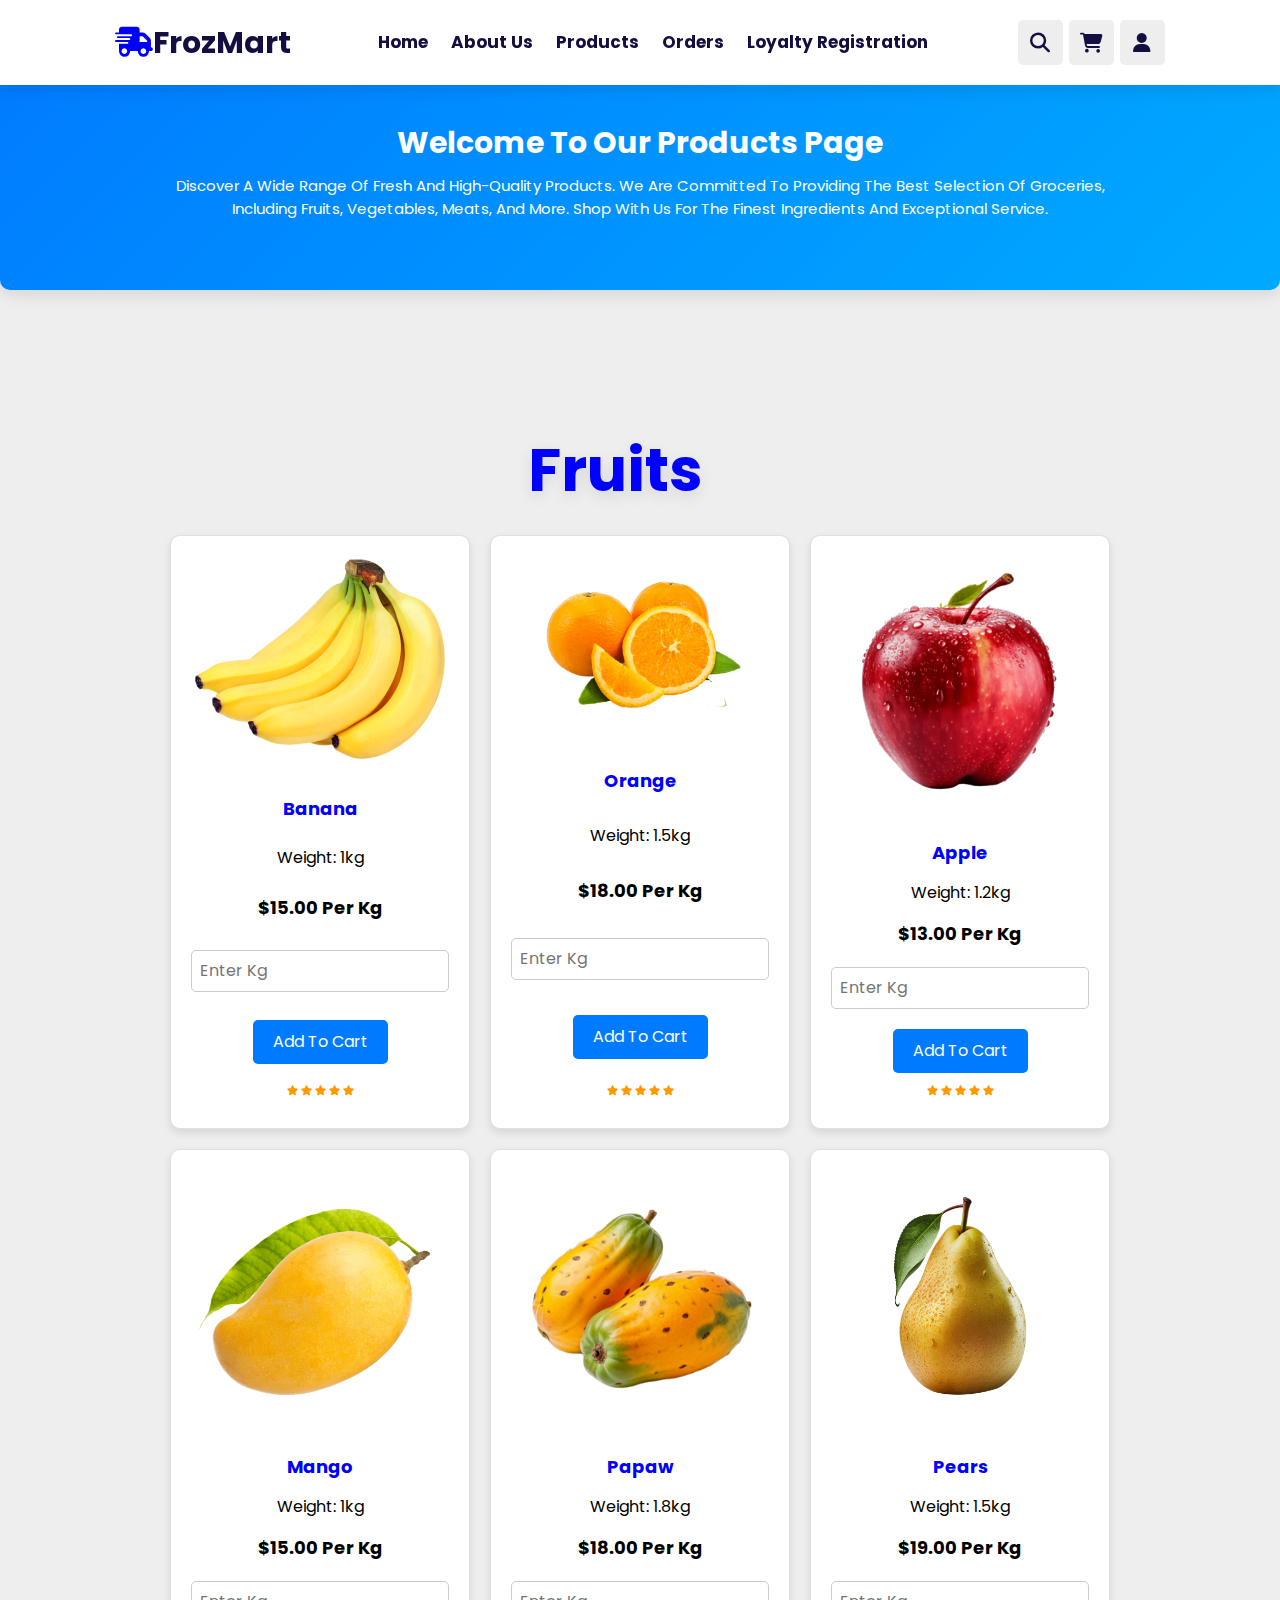
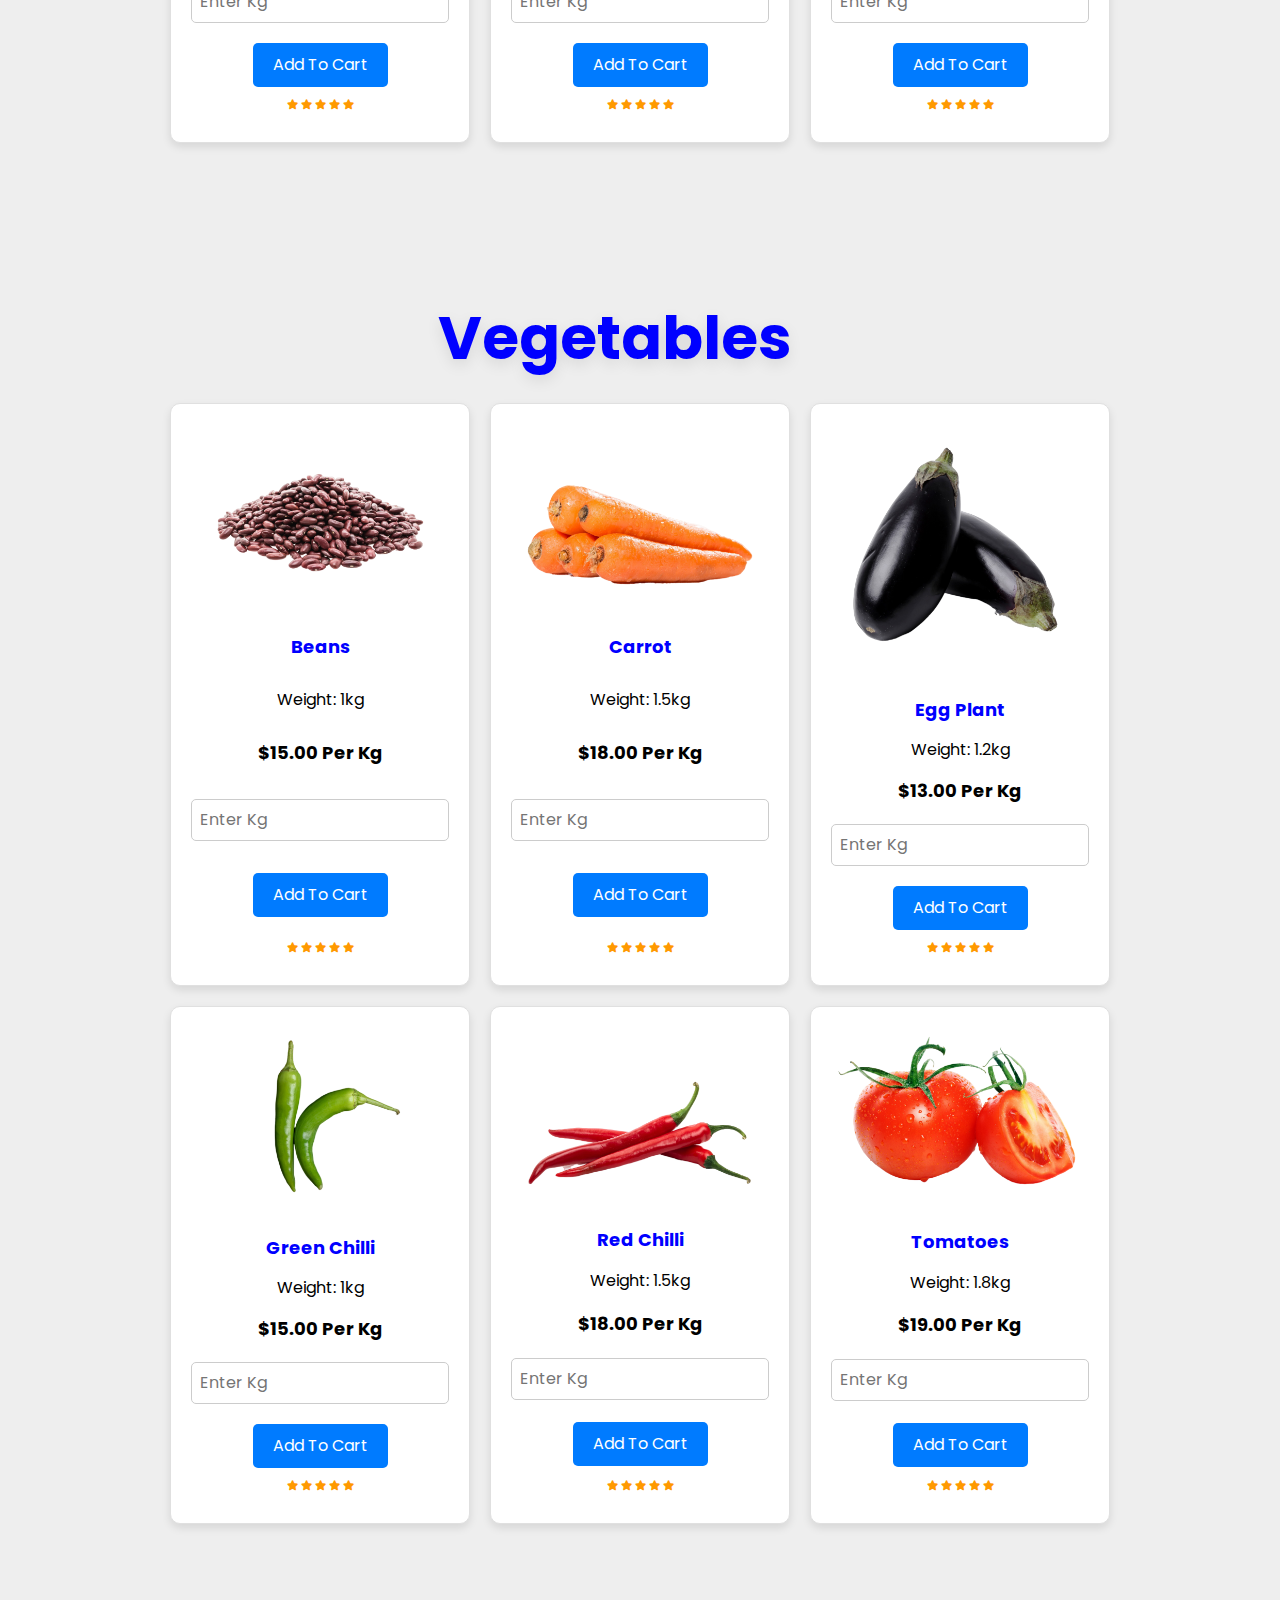
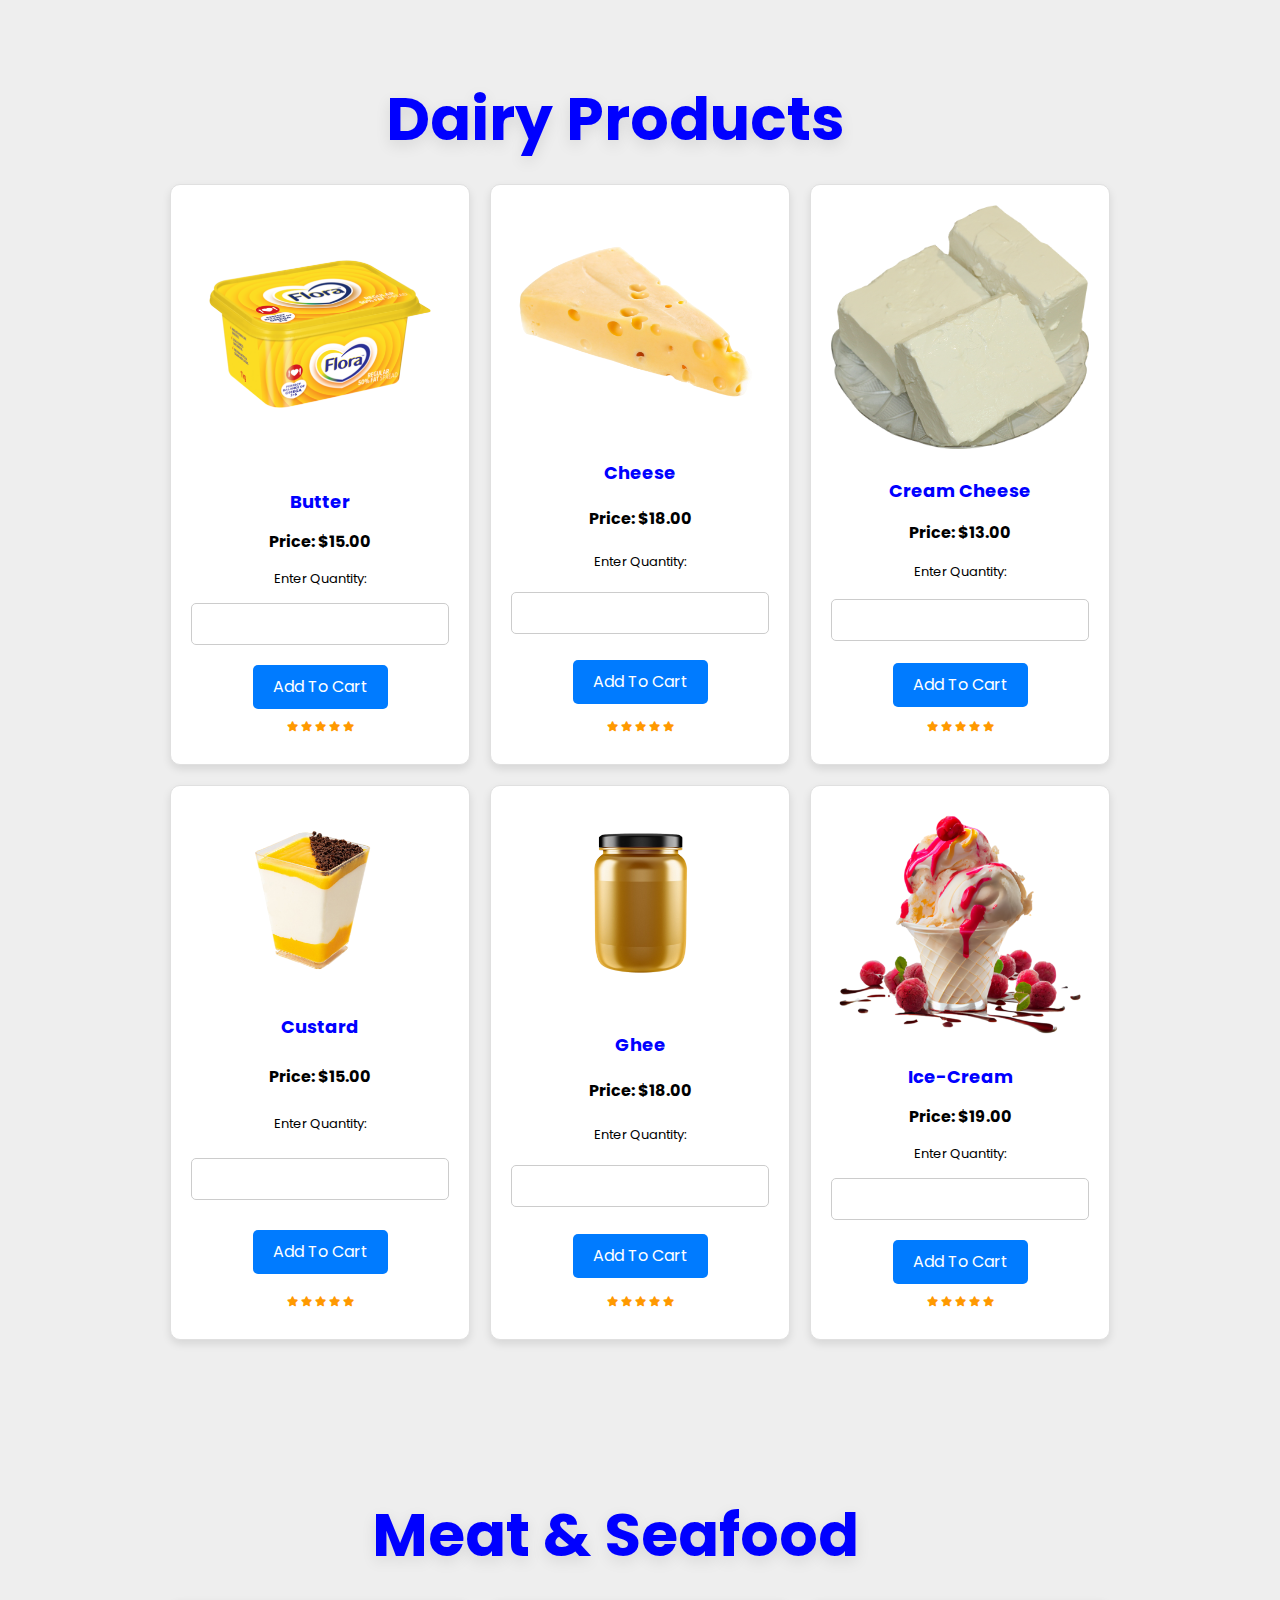
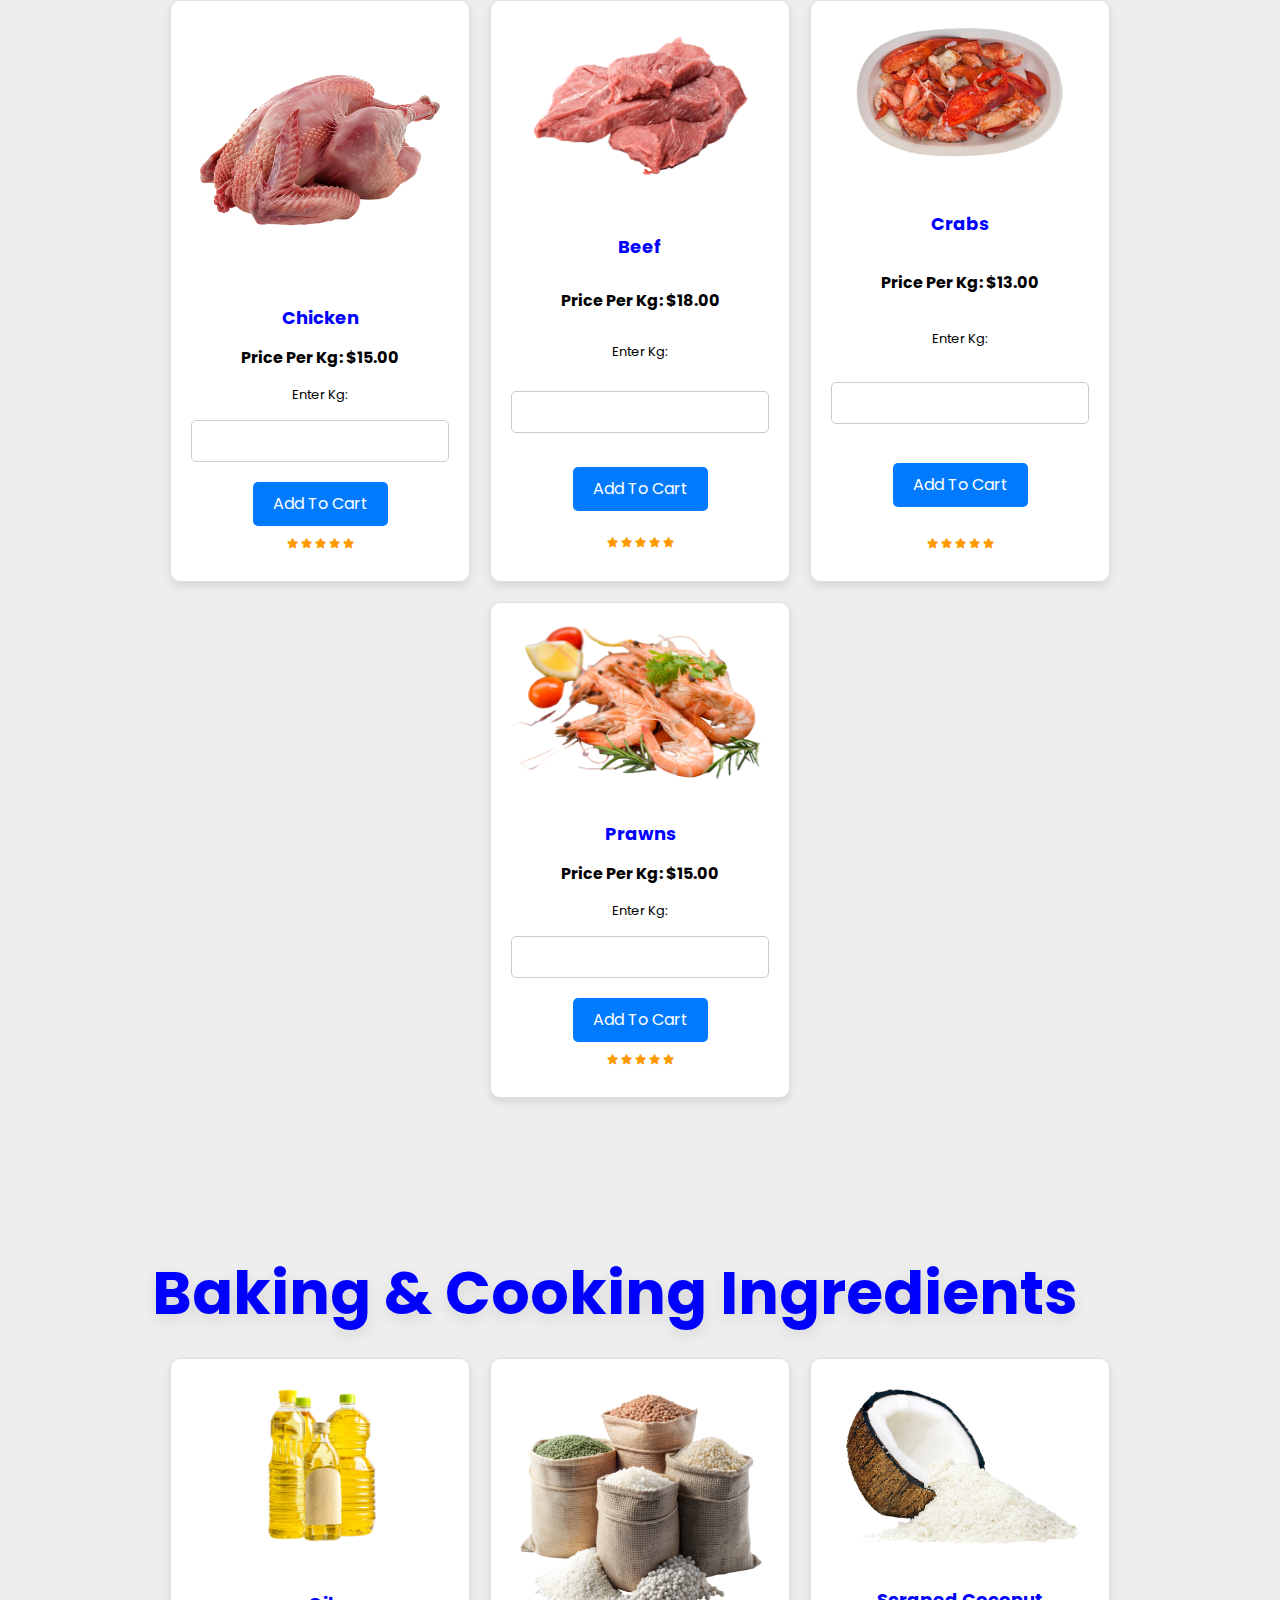
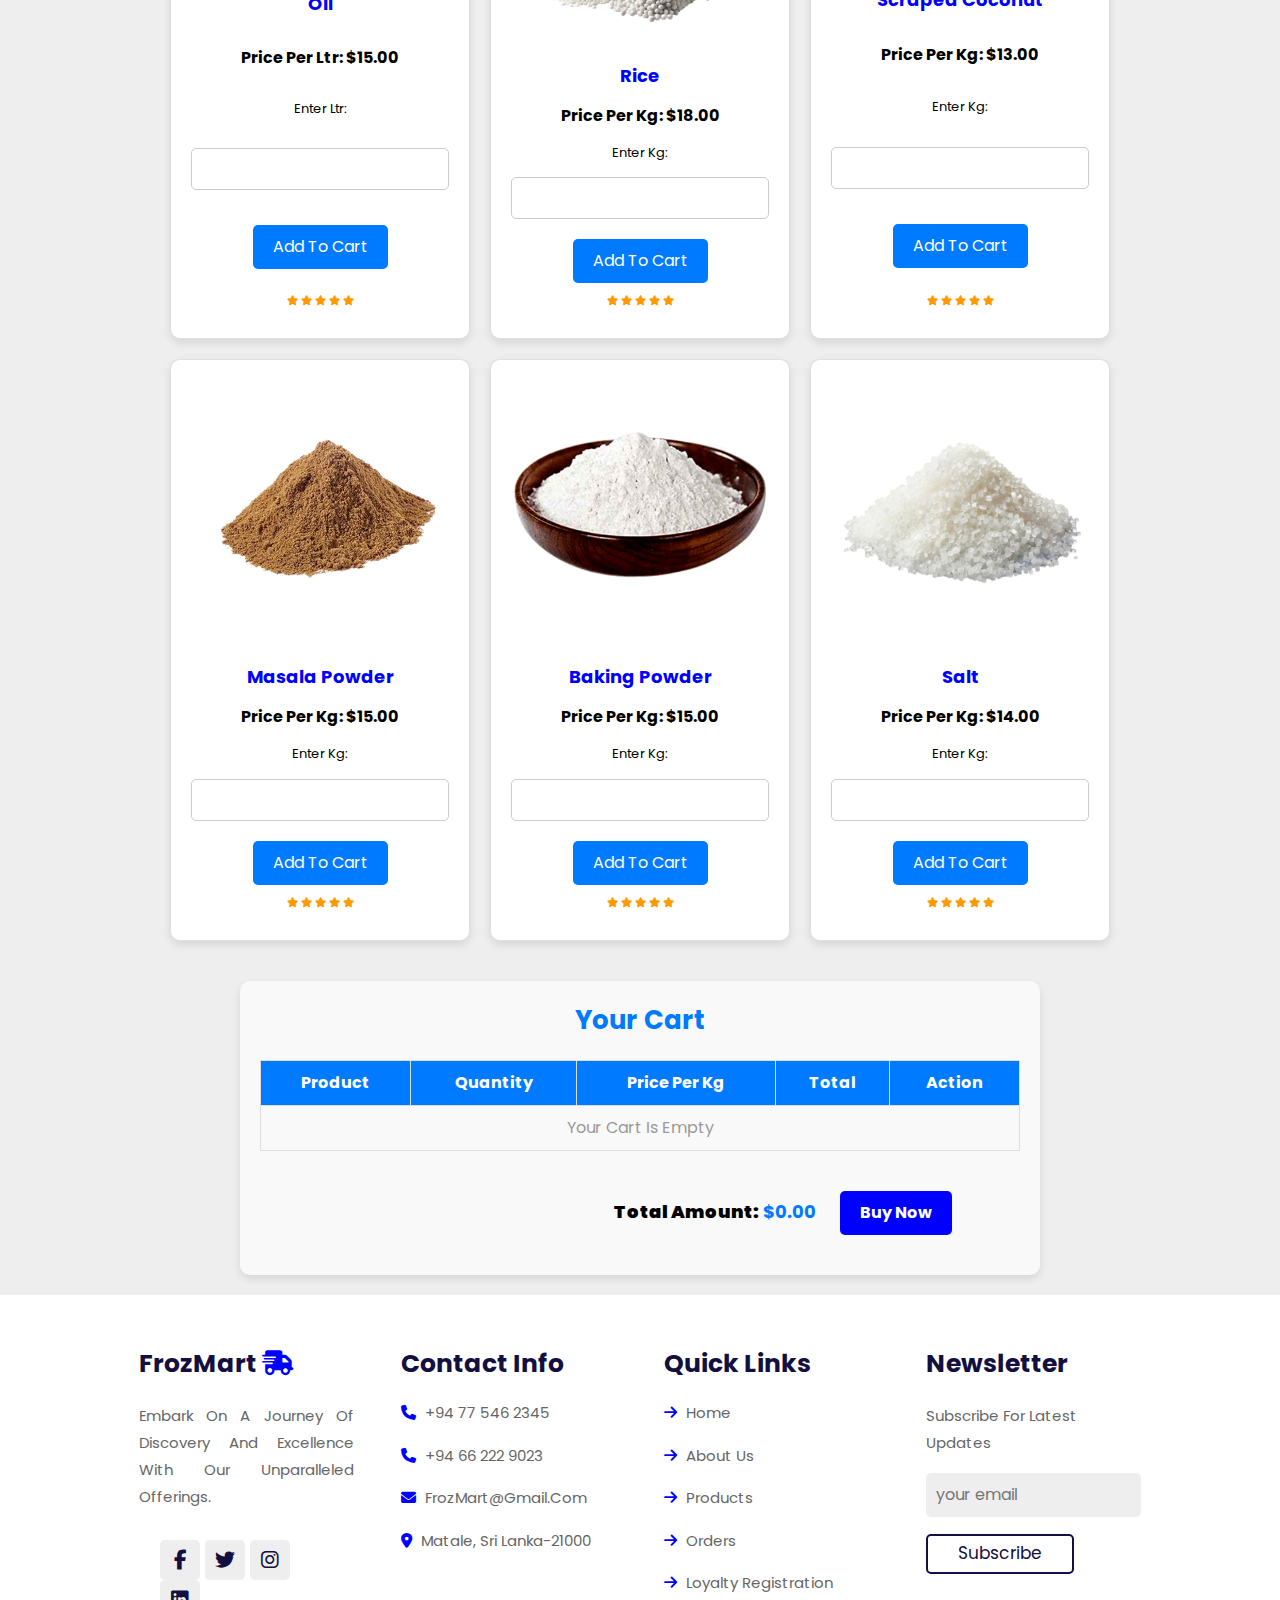
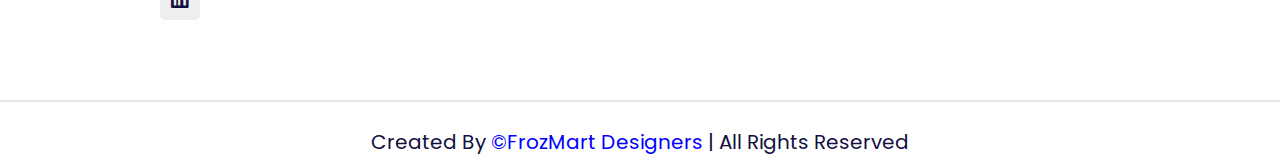
==== commit 154b5361: "Update categories.html" ====
--- a/categories.html
+++ b/categories.html
@@ -390,7 +390,7 @@
         </div>
     
         <div class="content">
-            <img src="./Images/crab meat.png" alt="crab meat">
+            <img src="./Images/cre.webp" alt="crab meat">
             <h3>crabs</h3>
             <p>Price per kg: $13.00</p>
             <label for="crab-quantity">Enter kg:</label>
@@ -608,4 +608,4 @@
     <script src="https://cdn.jsdelivr.net/npm/swiper@11/swiper-bundle.min.js"></script>
     <script src="script.js"></script>
 </body>
-</html>+</html>
